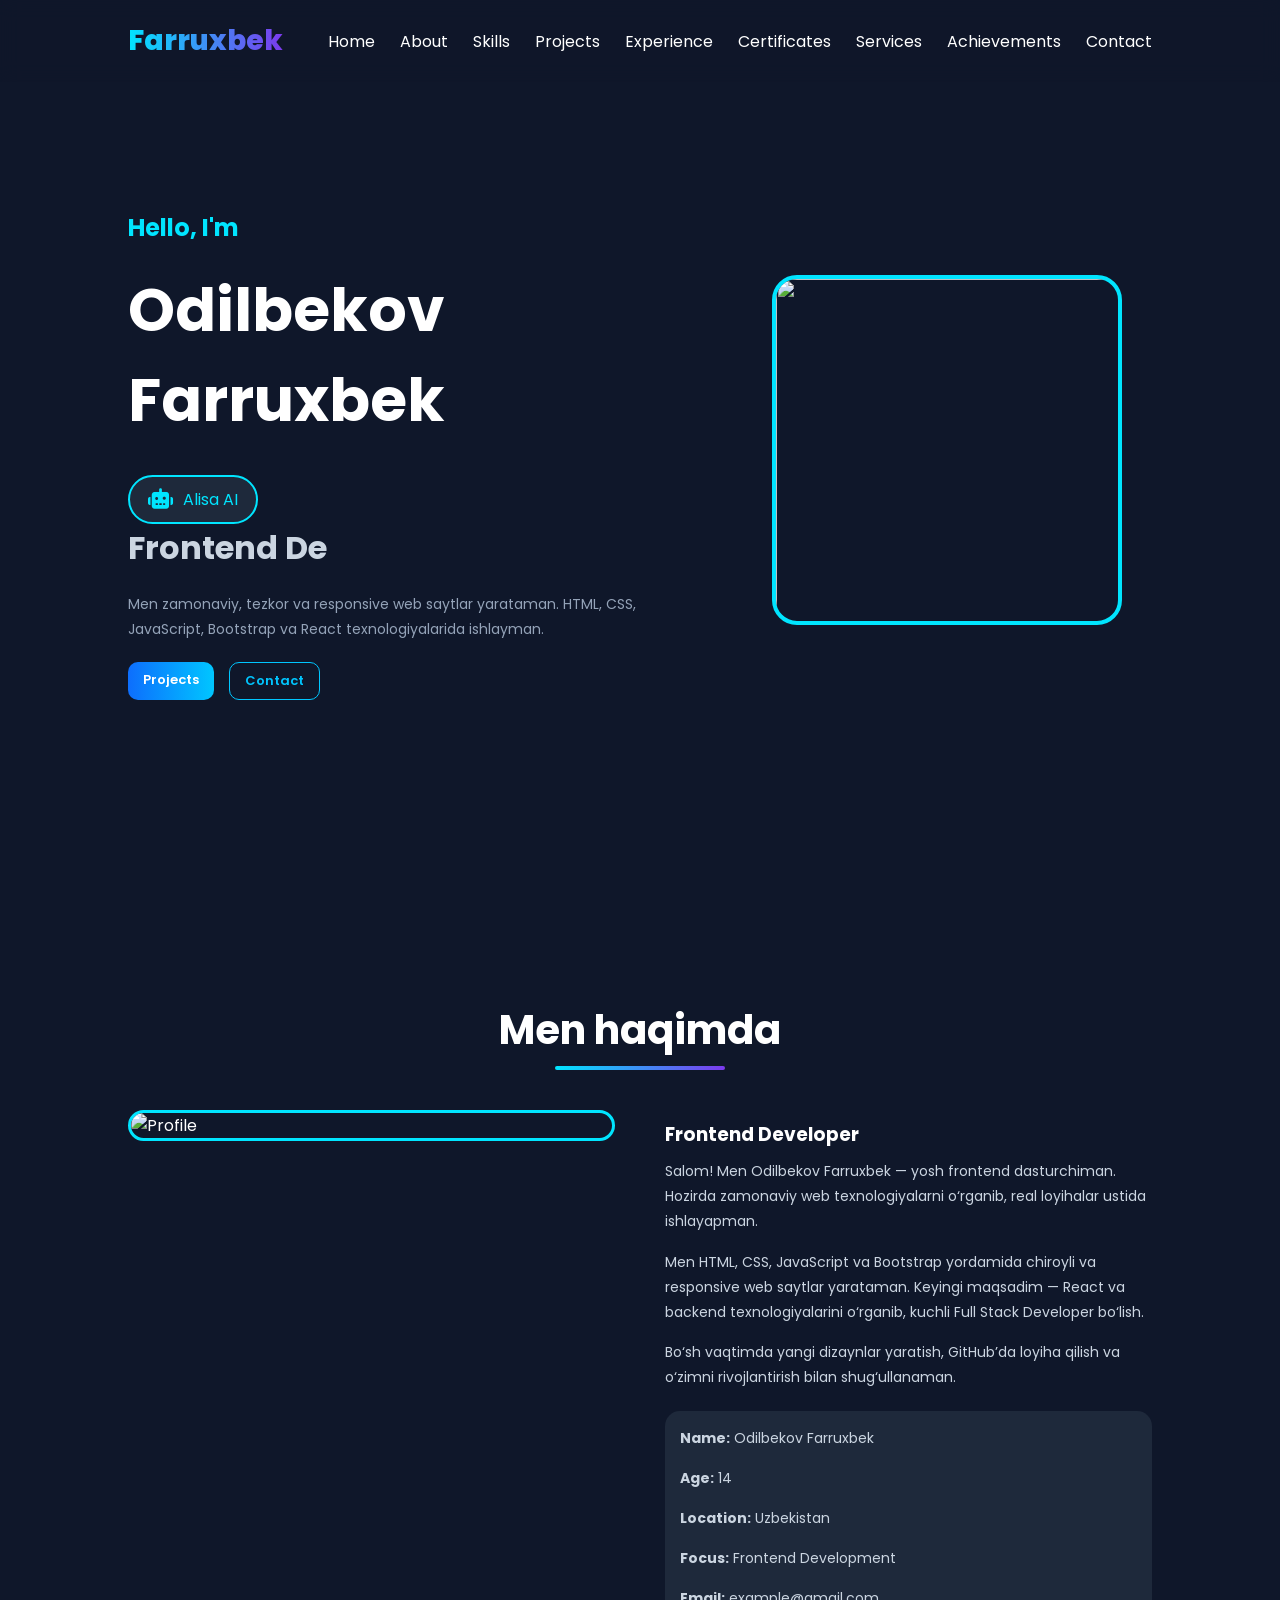
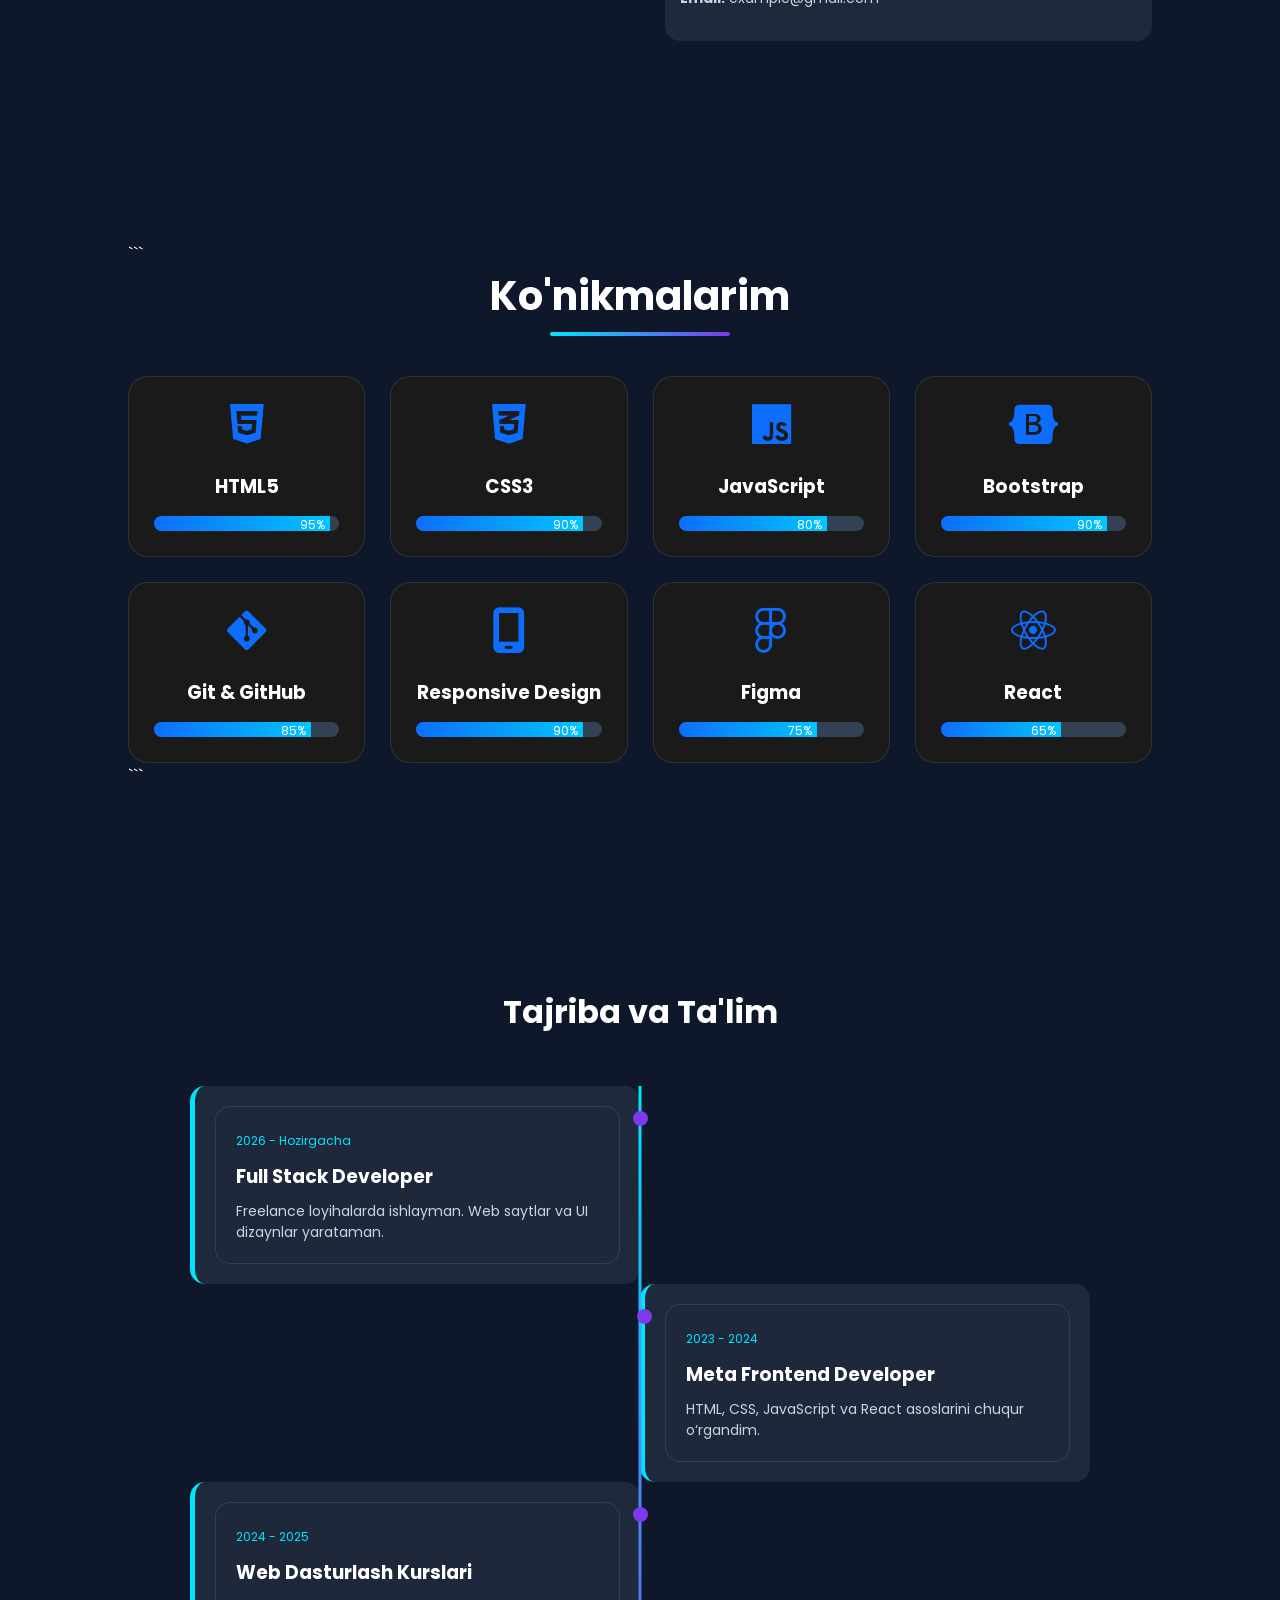
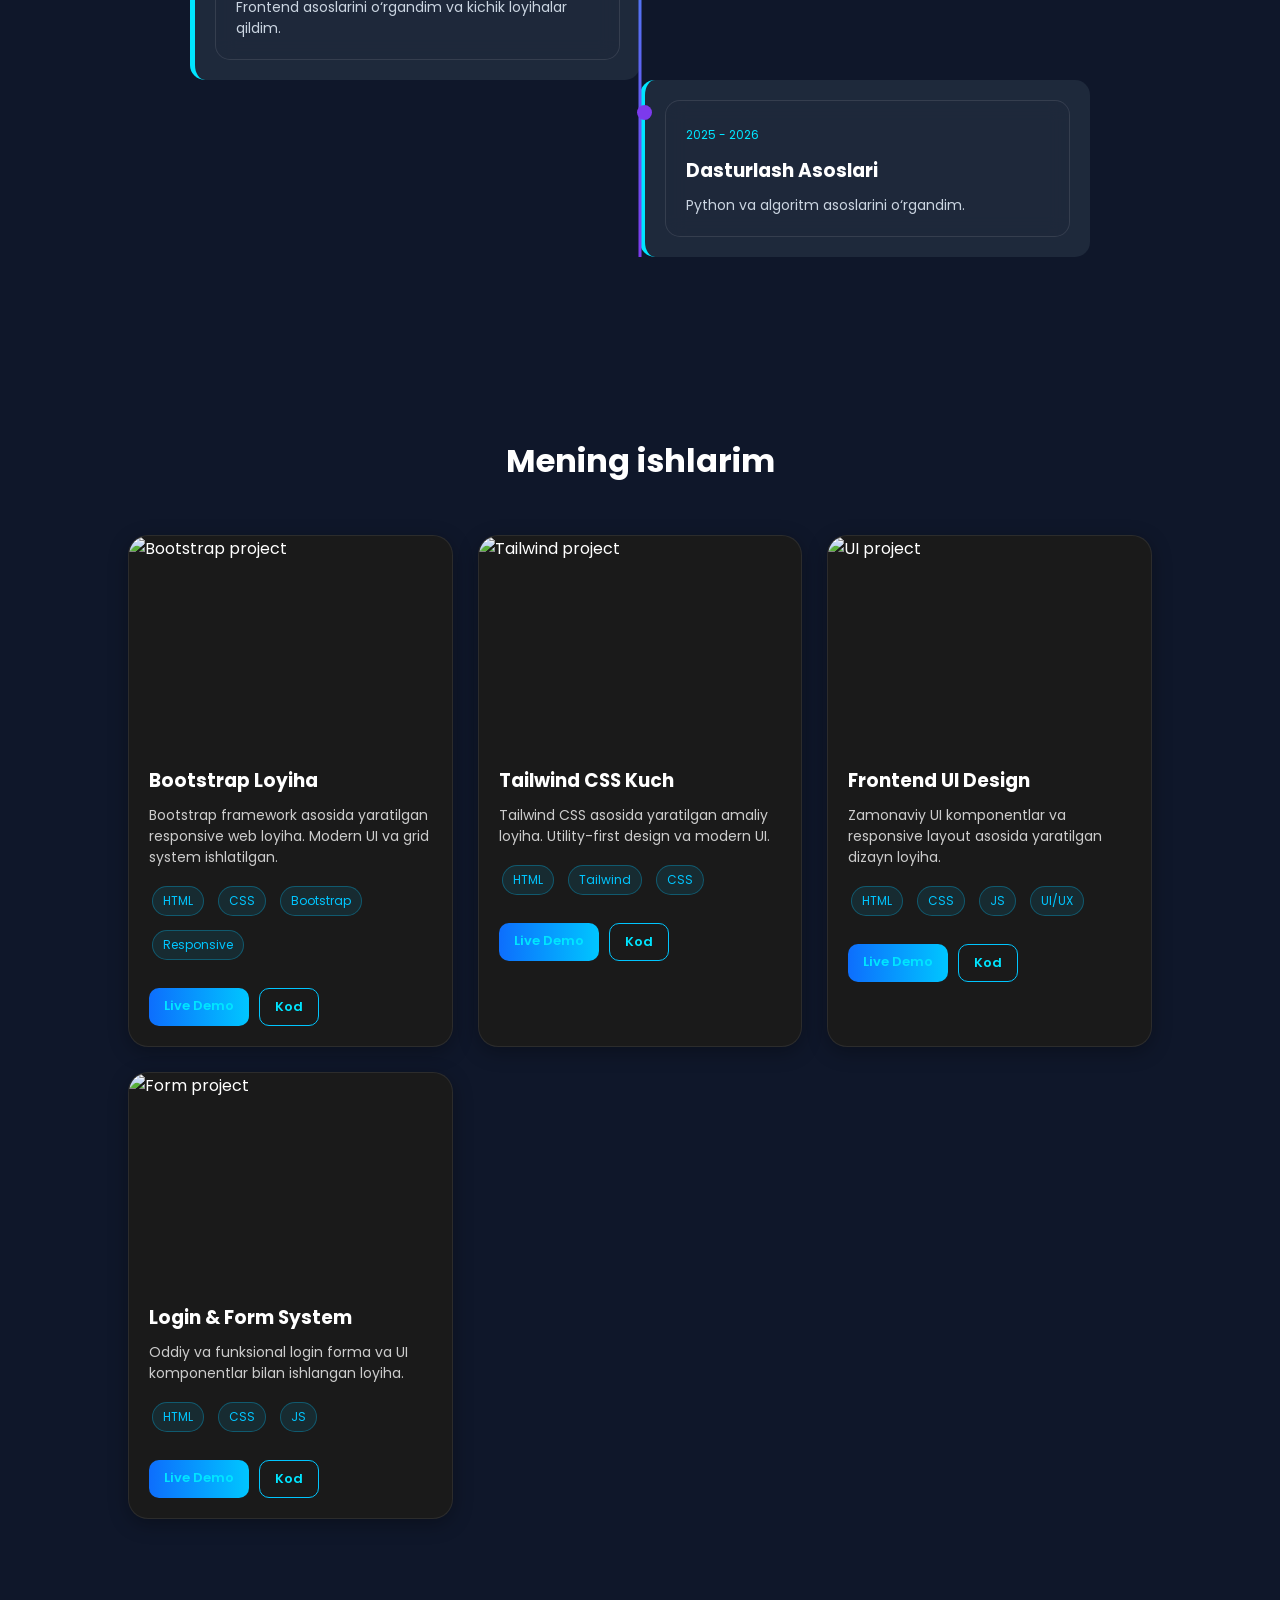
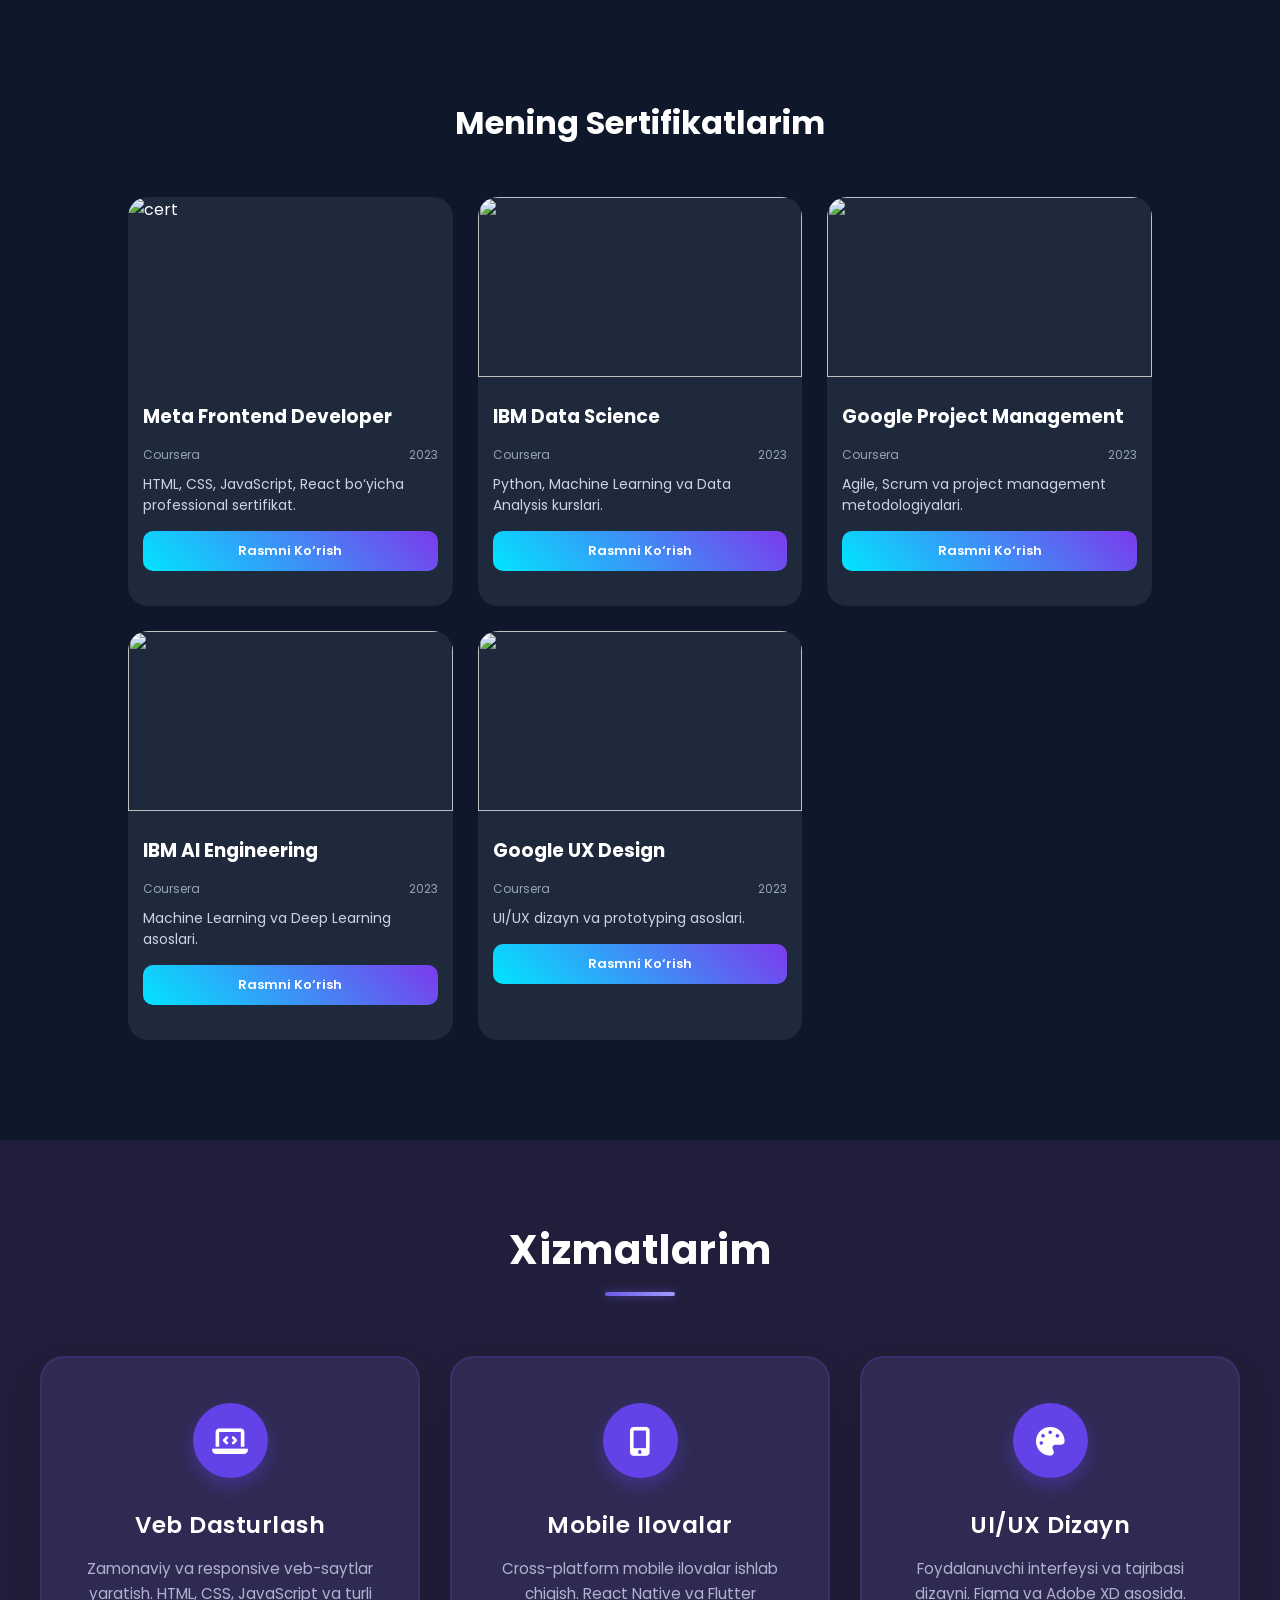
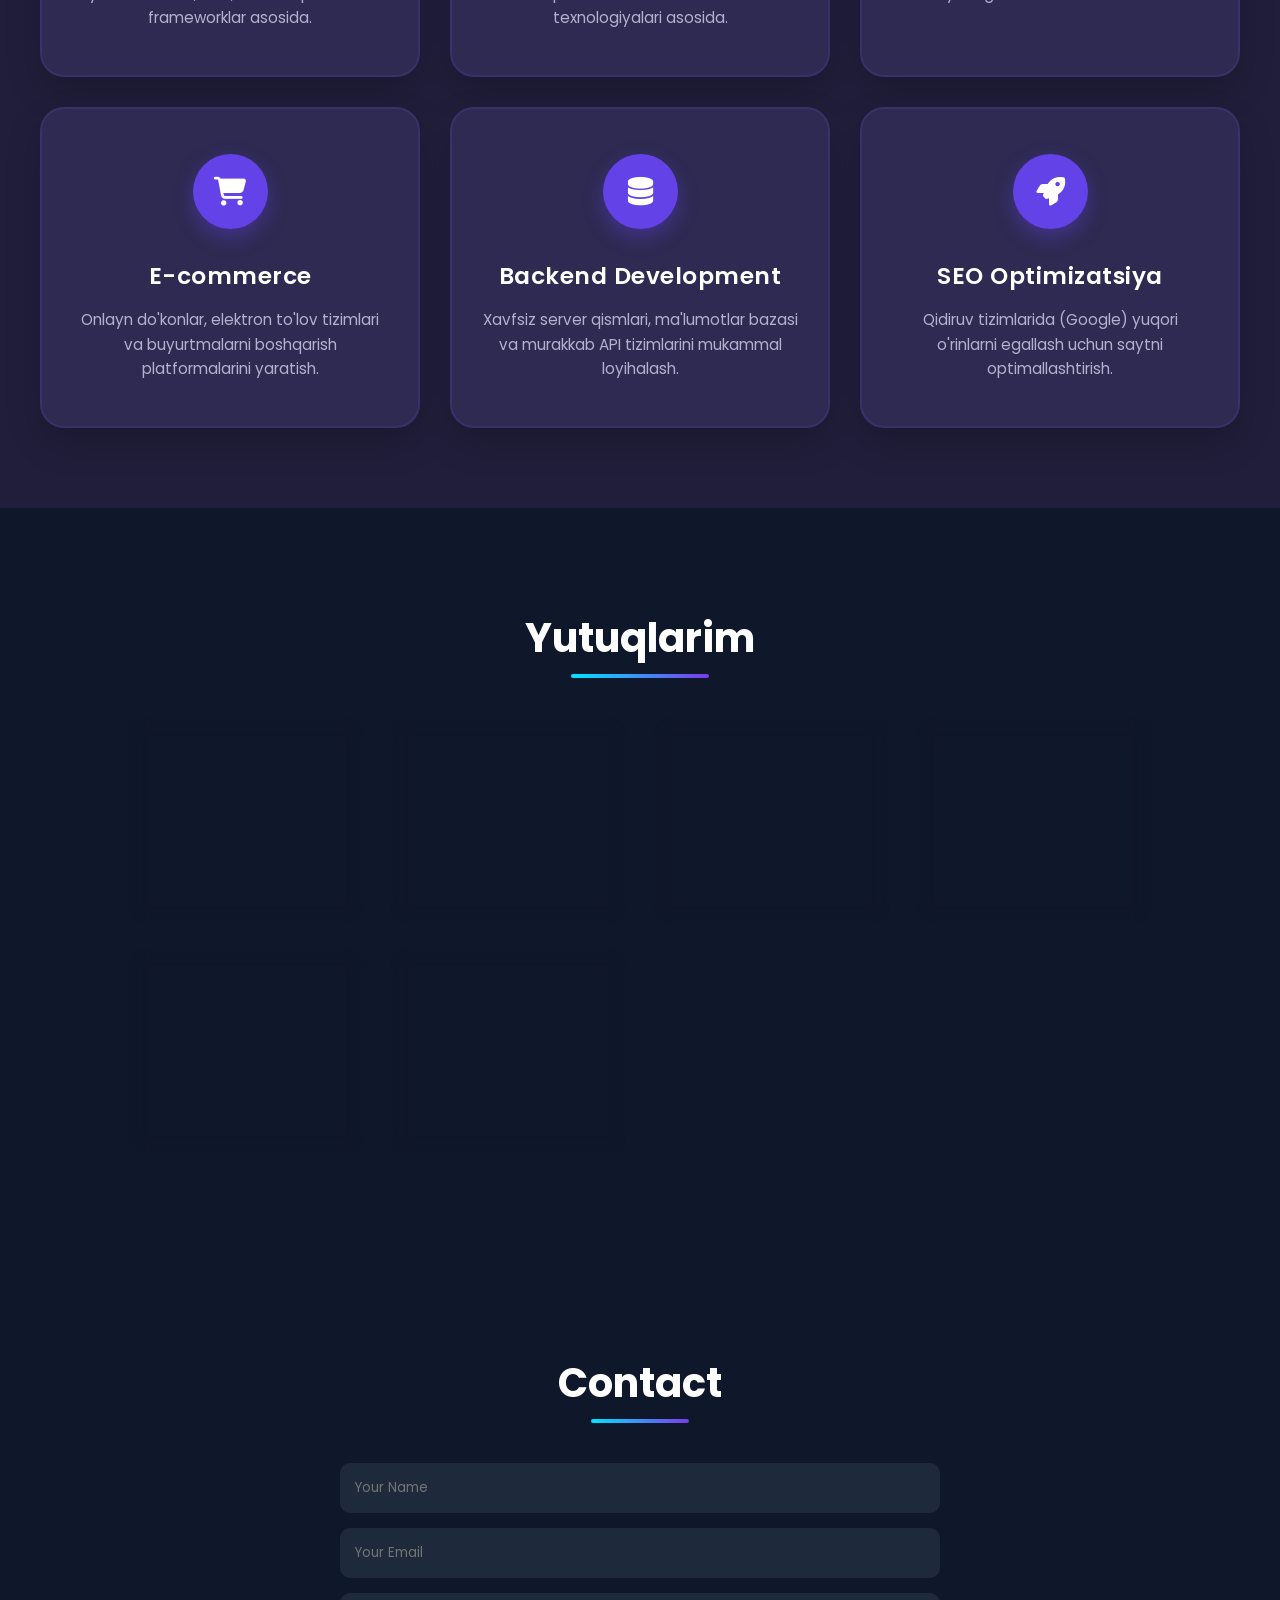
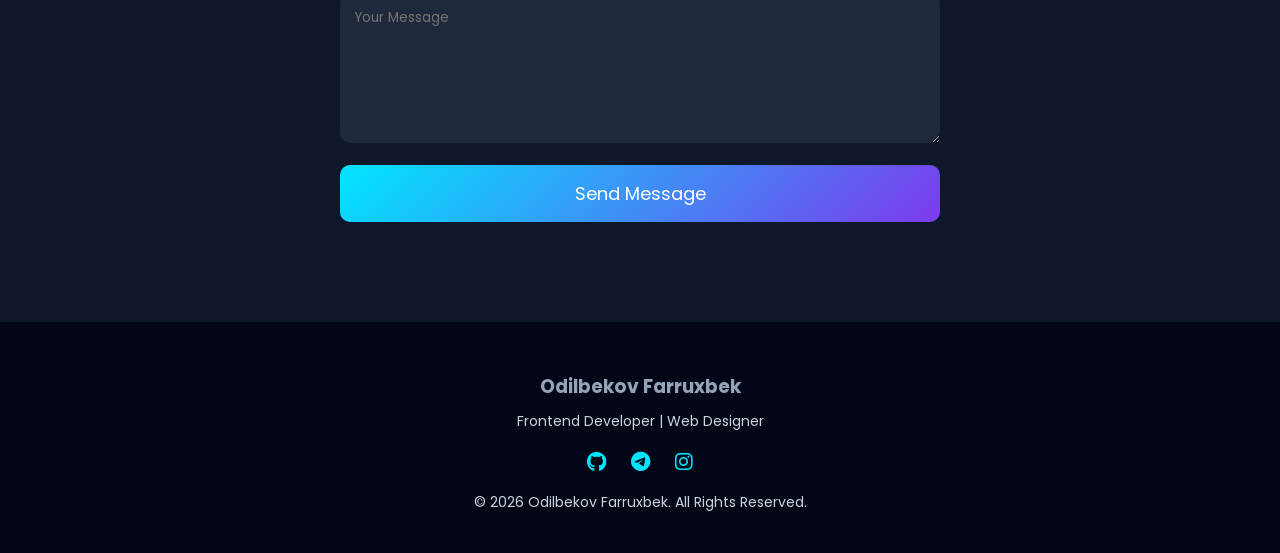
==== index.html @ b851eda3 "FarruxbekPortfolio" ====
<!DOCTYPE html>
<html lang="uz">
<head>
<meta charset="UTF-8">
<meta name="viewport" content="width=device-width, initial-scale=1.0">

<title>Odilbekov Farruxbek | Portfolio</title>

<link rel="stylesheet" href="style.css">

<link href="https://cdnjs.cloudflare.com/ajax/libs/font-awesome/6.5.1/css/all.min.css" rel="stylesheet">

</head>

<body>

<header>
    <nav class="navbar">

        <div class="logo">Farruxbek</div>

        <ul class="nav-links">

            <li><a href="#home">Home</a></li>
            <li><a href="#about">About</a></li>
            <li><a href="#skills">Skills</a></li>
            <li><a href="#projects">Projects</a></li>
            <li><a href="#experience">Experience</a></li>
            <li><a href="#certificates">Certificates</a></li>
            <li><a href="#services">Services</a></li>
            <li><a href="#achievements">Achievements</a></li>
            <li><a href="#contact">Contact</a></li>

        </ul>

        <div class="menu-btn">
            <i class="fa-solid fa-bars"></i>
        </div>

    </nav>
</header>

<section id="home" class="hero">

    <div class="hero-content">

        <h3>Hello, I'm</h3>

        <div class="name-row">

            <h1>Odilbekov Farruxbek</h1>

            <div class="alisa">

                <i class="fa-solid fa-robot"></i>

                <span>Alisa AI</span>

            </div>

        </div>

        <h2>Frontend Developer</h2>

        <p>
            Men zamonaviy, tezkor va responsive web saytlar yarataman.
            HTML, CSS, JavaScript, Bootstrap va React texnologiyalarida ishlayman.
        </p>

        <div class="hero-buttons">

            <a href="#projects" class="btn">Projects</a>

            <a href="#contact" class="btn-outline">Contact</a>

        </div>

    </div>

    <div class="hero-image">

<img src="https://images.unsplash.com/photo-1517336714731-489689fd1ca8?auto=format&fit=crop&w=800&q=80" alt="">
    </div>

</section>

<section id="about">

    <div class="section-title">
        <h2>Men haqimda</h2>
    </div>

    <div class="about-content">

        <div class="about-img">
            <img src="https://images.unsplash.com/photo-1515378791036-0648a3ef77b2?auto=format&fit=crop&w=800&q=80" alt="Profile">
        </div>

        <div class="about-text">

            <h3>Frontend Developer</h3>

            <p>
                Salom! Men Odilbekov Farruxbek — yosh frontend dasturchiman.
                Hozirda zamonaviy web texnologiyalarni o‘rganib, real loyihalar ustida ishlayapman.
            </p>

            <p>
                Men HTML, CSS, JavaScript va Bootstrap yordamida chiroyli va responsive
                web saytlar yarataman. Keyingi maqsadim — React va backend texnologiyalarini
                o‘rganib, kuchli Full Stack Developer bo‘lish.
            </p>

            <p>
                Bo‘sh vaqtimda yangi dizaynlar yaratish, GitHub’da loyiha qilish
                va o‘zimni rivojlantirish bilan shug‘ullanaman.
            </p>

            <div class="about-info">

                <p><strong>Name:</strong> Odilbekov Farruxbek</p>
                <p><strong>Age:</strong> 14</p>
                <p><strong>Location:</strong> Uzbekistan</p>
                <p><strong>Focus:</strong> Frontend Development</p>
                <p><strong>Email:</strong> example@gmail.com</p>

            </div>

        </div>

    </div>

</section>

<section id="skills">

```
<div class="section-title">
    <h2>Ko'nikmalarim</h2>
</div>

<div class="skills-container">

    <div class="skill-card">
        <i class="fa-brands fa-html5"></i>
        <h3>HTML5</h3>
        <div class="progress">
            <div class="progress-bar" style="width:95%">95%</div>
        </div>
    </div>

    <div class="skill-card">
        <i class="fa-brands fa-css3-alt"></i>
        <h3>CSS3</h3>
        <div class="progress">
            <div class="progress-bar" style="width:90%">90%</div>
        </div>
    </div>

    <div class="skill-card">
        <i class="fa-brands fa-js"></i>
        <h3>JavaScript</h3>
        <div class="progress">
            <div class="progress-bar" style="width:80%">80%</div>
        </div>
    </div>

    <div class="skill-card">
        <i class="fa-brands fa-bootstrap"></i>
        <h3>Bootstrap</h3>
        <div class="progress">
            <div class="progress-bar" style="width:90%">90%</div>
        </div>
    </div>

    <div class="skill-card">
        <i class="fa-brands fa-git-alt"></i>
        <h3>Git & GitHub</h3>
        <div class="progress">
            <div class="progress-bar" style="width:85%">85%</div>
        </div>
    </div>

    <div class="skill-card">
        <i class="fa-solid fa-mobile-screen"></i>
        <h3>Responsive Design</h3>
        <div class="progress">
            <div class="progress-bar" style="width:90%">90%</div>
        </div>
    </div>

    <div class="skill-card">
        <i class="fa-brands fa-figma"></i>
        <h3>Figma</h3>
        <div class="progress">
            <div class="progress-bar" style="width:75%">75%</div>
        </div>
    </div>

    <div class="skill-card">
        <i class="fa-brands fa-react"></i>
        <h3>React</h3>
        <div class="progress">
            <div class="progress-bar" style="width:65%">65%</div>
        </div>
    </div>

</div>
```

</section>



<section id="experience" class="timeline">

<h2 class="section-title">Tajriba va Ta'lim</h2>

<div class="timeline-wrapper">

    <!-- 1 -->
    <div class="timeline-item left">
        <div class="content">
            <span class="date">2026 - Hozirgacha</span>
            <h3>Full Stack Developer</h3>
            <p>Freelance loyihalarda ishlayman. Web saytlar va UI dizaynlar yarataman.</p>
        </div>
    </div>

    <!-- 2 -->
    <div class="timeline-item right">
        <div class="content">
            <span class="date">2023 - 2024</span>
            <h3>Meta Frontend Developer</h3>
            <p>HTML, CSS, JavaScript va React asoslarini chuqur o‘rgandim.</p>
        </div>
    </div>

    <!-- 3 -->
    <div class="timeline-item left">
        <div class="content">
            <span class="date">2024 - 2025</span>
            <h3>Web Dasturlash Kurslari</h3>
            <p>Frontend asoslarini o‘rgandim va kichik loyihalar qildim.</p>
        </div>
    </div>

    <!-- 4 -->
    <div class="timeline-item right">
        <div class="content">
            <span class="date">2025 - 2026</span>
            <h3>Dasturlash Asoslari</h3>
            <p>Python va algoritm asoslarini o‘rgandim.</p>
        </div>
    </div>

</div>

</section>
<section id="projects" class="projects">

<h2 class="section-title">Mening ishlarim</h2>

<div class="project-grid">

    <!-- PROJECT 1 -->
    <div class="project-card">

        <img src="https://images.unsplash.com/photo-1522542550221-31fd19575a2d?auto=format&fit=crop&w=800&q=80" alt="Bootstrap project">

        <div class="project-content">

            <h3>Bootstrap Loyiha</h3>

            <p>
                Bootstrap framework asosida yaratilgan responsive web loyiha. Modern UI va grid system ishlatilgan.
            </p>

            <div class="tags">
                <span>HTML</span>
                <span>CSS</span>
                <span>Bootstrap</span>
                <span>Responsive</span>
            </div>

            <div class="buttons">
                <a href="https://farruxbek23.github.io/Bootstrap-loyiha/" target="_blank" class="btn">Live Demo</a>
                <a href="https://github.com/Farruxbek23/Bootstrap-loyiha" target="_blank" class="btn-outline">Kod</a>
            </div>

        </div>

    </div>

    <!-- PROJECT 2 -->
    <div class="project-card">

        <img src="https://images.unsplash.com/photo-1498050108023-c5249f4df085?auto=format&fit=crop&w=800&q=80" alt="Tailwind project">

        <div class="project-content">

            <h3>Tailwind CSS Kuch</h3>

            <p>
                Tailwind CSS asosida yaratilgan amaliy loyiha. Utility-first design va modern UI.
            </p>

            <div class="tags">
                <span>HTML</span>
                <span>Tailwind</span>
                <span>CSS</span>
            </div>

            <div class="buttons">
                <a href="#" class="btn">Live Demo</a>
                <a href="https://github.com/Farruxbek23/Tailwindcss-kuchi" target="_blank" class="btn-outline">Kod</a>
            </div>

        </div>

    </div>

    <!-- PROJECT 3 -->
    <div class="project-card">

        <img src="https://images.unsplash.com/photo-1553877522-43269d4ea984?auto=format&fit=crop&w=800&q=80" alt="UI project">

        <div class="project-content">

            <h3>Frontend UI Design</h3>

            <p>
                Zamonaviy UI komponentlar va responsive layout asosida yaratilgan dizayn loyiha.
            </p>

            <div class="tags">
                <span>HTML</span>
                <span>CSS</span>
                <span>JS</span>
                <span>UI/UX</span>
            </div>

            <div class="buttons">
                <a href="#" class="btn">Live Demo</a>
                <a href="#" class="btn-outline">Kod</a>
            </div>

        </div>

    </div>

    <!-- PROJECT 4 -->
    <div class="project-card">

        <img src="https://images.unsplash.com/photo-1510915228340-29c85a43dcfe?auto=format&fit=crop&w=800&q=80" alt="Form project">

        <div class="project-content">

            <h3>Login & Form System</h3>

            <p>
                Oddiy va funksional login forma va UI komponentlar bilan ishlangan loyiha.
            </p>

            <div class="tags">
                <span>HTML</span>
                <span>CSS</span>
                <span>JS</span>
            </div>

            <div class="buttons">
                <a href="#" class="btn">Live Demo</a>
                <a href="#" class="btn-outline">Kod</a>
            </div>

        </div>

    </div>

</div>

</section>

<!-- CERTIFICATES -->
<section id="certificates" class="certificates">

<h2 class="section-title">Mening Sertifikatlarim</h2>

<div class="cert-grid">

    <!-- 1 -->
    <div class="cert-card">
        <img src="https://images.credly.com/images/8d0e8a0d-ibm-backend.jpg" alt="cert">

        <h3>Meta Frontend Developer</h3>

        <div class="meta">
            <span>Coursera</span>
            <span>2023</span>
        </div>

        <p>HTML, CSS, JavaScript, React bo‘yicha professional sertifikat.</p>

        <a href="https://www.coursera.org/account/accomplishments/specialization/certificate/Q8P0NI2N3I4K" target="_blank" class="btn">
            Rasmni Ko‘rish
        </a>
    </div>

    <!-- 2 -->
    <div class="cert-card">
        <img src="https://images.credly.com/images/ibm-data-science.jpg">

        <h3>IBM Data Science</h3>

        <div class="meta">
            <span>Coursera</span>
            <span>2023</span>
        </div>

        <p>Python, Machine Learning va Data Analysis kurslari.</p>

        <a href="https://www.coursera.org/account/accomplishments/specialization/certificate/MYLNS8Z2RZ7X" target="_blank" class="btn">
            Rasmni Ko‘rish
        </a>
    </div>

    <!-- 3 -->
    <div class="cert-card">
        <img src="https://images.credly.com/images/google-project-management.jpg">

        <h3>Google Project Management</h3>

        <div class="meta">
            <span>Coursera</span>
            <span>2023</span>
        </div>

        <p>Agile, Scrum va project management metodologiyalari.</p>

        <a href="https://www.coursera.org/account/accomplishments/specialization/certificate/1I429QR65LH9" target="_blank" class="btn">
            Rasmni Ko‘rish
        </a>
    </div>

    <!-- 4 -->
    <div class="cert-card">
        <img src="https://images.credly.com/images/ibm-ai-engineering.jpg">

        <h3>IBM AI Engineering</h3>

        <div class="meta">
            <span>Coursera</span>
            <span>2023</span>
        </div>

        <p>Machine Learning va Deep Learning asoslari.</p>

        <a href="https://www.coursera.org/account/accomplishments/specialization/certificate/LXX1O26H3XF3" target="_blank" class="btn">
            Rasmni Ko‘rish
        </a>
    </div>

    <!-- 5 -->
    <div class="cert-card">
        <img src="https://images.credly.com/images/google-ux-design.jpg">

        <h3>Google UX Design</h3>

        <div class="meta">
            <span>Coursera</span>
            <span>2023</span>
        </div>

        <p>UI/UX dizayn va prototyping asoslari.</p>

        <a href="https://www.coursera.org/account/accomplishments/specialization/certificate/G6Y48OW422QA" target="_blank" class="btn">
            Rasmni Ko‘rish
        </a>
    </div>

</div>

</section>
<section class="xizmatlar-section" id="services">
    <div class="xizmatlar-container">
        <div class="xizmatlar-header">
            <h2 class="xizmatlar-title">Xizmatlarim</h2>
            <div class="sarlavha-chiziq"></div>
        </div>

        <div class="kartalar-grid">
            
            <div class="xizmat-karta">
                <div class="karta-icon">
                    <i class="fas fa-laptop-code"></i>
                </div>
                <h3 class="karta-sarlavha">Veb Dasturlash</h3>
                <p class="karta-matn">Zamonaviy va responsive veb-saytlar yaratish. HTML, CSS, JavaScript va turli frameworklar asosida.</p>
            </div>

            <div class="xizmat-karta">
                <div class="karta-icon">
                    <i class="fas fa-mobile-alt"></i>
                </div>
                <h3 class="karta-sarlavha">Mobile Ilovalar</h3>
                <p class="karta-matn">Cross-platform mobile ilovalar ishlab chiqish. React Native va Flutter texnologiyalari asosida.</p>
            </div>

            <div class="xizmat-karta">
                <div class="karta-icon">
                    <i class="fas fa-palette"></i>
                </div>
                <h3 class="karta-sarlavha">UI/UX Dizayn</h3>
                <p class="karta-matn">Foydalanuvchi interfeysi va tajribasi dizayni. Figma va Adobe XD asosida.</p>
            </div>

            <div class="xizmat-karta">
                <div class="karta-icon">
                    <i class="fas fa-shopping-cart"></i>
                </div>
                <h3 class="karta-sarlavha">E-commerce</h3>
                <p class="karta-matn">Onlayn do'konlar, elektron to'lov tizimlari va buyurtmalarni boshqarish platformalarini yaratish.</p>
            </div>

            <div class="xizmat-karta">
                <div class="karta-icon">
                    <i class="fas fa-database"></i>
                </div>
                <h3 class="karta-sarlavha">Backend Development</h3>
                <p class="karta-matn">Xavfsiz server qismlari, ma'lumotlar bazasi va murakkab API tizimlarini mukammal loyihalash.</p>
            </div>

            <div class="xizmat-karta">
                <div class="karta-icon">
                    <i class="fas fa-rocket"></i>
                </div>
                <h3 class="karta-sarlavha">SEO Optimizatsiya</h3>
                <p class="karta-matn">Qidiruv tizimlarida (Google) yuqori o'rinlarni egallash uchun saytni optimallashtirish.</p>
            </div>

        </div>
    </div>
</section>

<link rel="stylesheet" href="https://cdnjs.cloudflare.com/ajax/libs/font-awesome/6.4.0/css/all.min.css">
<!-- ACHIEVEMENTS -->
<section id="achievements">

    <div class="section-title">
        <h2>Yutuqlarim</h2>
    </div>

    <div class="achievement-box">

        <div class="achievement-card">
            <i class="fas fa-folder-open achievement-icon"></i>
            <h3>20+</h3>
            <p>Projects</p>
        </div>

        <div class="achievement-card">
            <i class="fas fa-users achievement-icon"></i>
            <h3>10+</h3>
            <p>Clients</p>
        </div>

        <div class="achievement-card">
            <i class="fas fa-certificate achievement-icon"></i>
            <h3>5+</h3>
            <p>Certificates</p>
        </div>

        <div class="achievement-card">
            <i class="fas fa-graduation-cap achievement-icon"></i>
            <h3>2+</h3>
            <p>Years Learning</p>
        </div>

        <div class="achievement-card">
            <i class="fas fa-code achievement-icon"></i>
            <h3>15+</h3>
            <p>Technologies Learned</p>
        </div>

        <div class="achievement-card">
            <i class="fas fa-trophy achievement-icon"></i>
            <h3>3+</h3>
            <p>Awards</p>
        </div>

    </div>

</section>      

<!-- CONTACT -->
<section id="contact">

    <div class="section-title">
        <h2>Contact</h2>
    </div>

    <form class="contact-form">

        <input type="text" placeholder="Your Name" required>

        <input type="email" placeholder="Your Email" required>

        <textarea rows="6" placeholder="Your Message" required></textarea>

        <button type="submit">
            Send Message
        </button>

    </form>

</section>

<!-- FOOTER -->
<footer>

    <div class="footer-content">

        <h3>Odilbekov Farruxbek</h3>

        <p>
            Frontend Developer | Web Designer
        </p>

        <div class="social-links">

            <a href="#">
                <i class="fab fa-github"></i>
            </a>

            <a href="#">
                <i class="fab fa-telegram"></i>
            </a>

            <a href="#">
                <i class="fab fa-instagram"></i>
            </a>

        </div>

        <p class="copyright">
            © 2026 Odilbekov Farruxbek. All Rights Reserved.
        </p>

    </div>

</footer>

<script src="script.js"></script>

</body>
</html>
---- style.css ----
@import url('https://fonts.googleapis.com/css2?family=Poppins:wght@300;400;500;600;700;800&display=swap');

*{
    margin:0;
    padding:0;
    box-sizing:border-box;
    font-family:'Poppins',sans-serif;
    scroll-behavior:smooth;
}

body{
    background:#0f172a;
    color:#fff;
    overflow-x:hidden;
}

img{
    max-width:100%;
    display:block;
}

a{
    text-decoration:none;
}

ul{
    list-style:none;
}

/* SECTION */
section{
    padding:100px 10%;
}

.section-title{
    text-align:center;
    margin-bottom:60px;
}

.section-title h2{
    font-size:40px;
    position:relative;
    display:inline-block;
}

.section-title h2::after{
    content:"";
    position:absolute;
    width:60%;
    height:4px;
    left:20%;
    bottom:-10px;
    border-radius:20px;
    background:linear-gradient(
        90deg,
        #00e5ff,
        #7c3aed
    );
}

/* HEADER */
header{
    position:fixed;
    top:0;
    left:0;
    width:100%;
    z-index:1000;
    background:rgba(15,23,42,.8);
    backdrop-filter:blur(10px);
}

.navbar{
    display:flex;
    justify-content:space-between;
    align-items:center;
    padding:20px 10%;
}

.logo{
    font-size:28px;
    font-weight:800;
    background:linear-gradient(
        90deg,
        #00e5ff,
        #7c3aed
    );

    -webkit-background-clip:text;
    -webkit-text-fill-color:transparent;
}

.nav-links{
    display:flex;
    gap:25px;
}

.nav-links a{
    color:white;
    position:relative;
    transition:.3s;
}

.nav-links a:hover{
    color:#00e5ff;
}

.nav-links a::after{
    content:"";
    position:absolute;
    left:0;
    bottom:-5px;
    width:0;
    height:2px;
    background:#00e5ff;
    transition:.3s;
}

.nav-links a:hover::after{
    width:100%;
}

.menu-btn{
    display:none;
    font-size:26px;
    cursor:pointer;
}

/* HERO */
.hero{
    min-height:100vh;
    display:flex;
    justify-content:space-between;
    align-items:center;
    gap:50px;
}

.hero-content{
    flex:1;
}

.hero-content h3{
    color:#00e5ff;
    font-size:24px;
}

.hero-content h1{
    font-size:60px;
    margin:10px 0;
}

.hero-content h2{
    font-size:32px;
    color:#cbd5e1;
}

.hero-content p{
    color:#94a3b8;
    line-height:1.8;
    margin:20px 0;
}

.hero-buttons{
    display:flex;
    gap:15px;
}

.btn,
.btn-outline{
    padding:14px 30px;
    border-radius:40px;
    font-weight:600;
    transition:.3s;
}

.btn{
    background:linear-gradient(
        135deg,
        #00e5ff,
        #7c3aed
    );

    color:white;
}

.btn:hover{
    transform:translateY(-5px);
    box-shadow:0 0 25px rgba(0,229,255,.4);
}

.btn-outline{
    border:2px solid #00e5ff;
    color:#00e5ff;
}

.btn-outline:hover{
    background:#00e5ff;
    color:black;
}

.hero-image{
    width: 40%;
    height: 40%;
    display:flex;
    justify-content:center;
}

.hero-image img{
    width:350px;
    height: 350px;
    border-radius:25px;
    border:4px solid #00e5ff;
}

/* ALISA */
.name-row{
    display:flex;
    align-items:center;
    gap:20px;
    flex-wrap:wrap;
}

.alisa{
    display:flex;
    align-items:center;
    gap:10px;
    padding:10px 18px;
    border-radius:30px;
    border:2px solid #00e5ff;
    color:#00e5ff;
    cursor:pointer;
    background:#1e293b;
    transition:.3s;
}

.alisa:hover{
    transform:translateY(-3px);
    box-shadow:0 0 20px rgba(0,229,255,.5);
}

.alisa i{
    font-size:20px;
}

/* ABOUT */
.about-content{
    display:grid;
    grid-template-columns:1fr 1fr;
    gap:50px;
}

.about-img img{
    border-radius:20px;
    border:3px solid #00e5ff;
}

.about-text p{
    color:#cbd5e1;
    line-height:1.8;
}

.about-info{
    margin-top:20px;
}

.about-info p{
    margin-bottom:10px;
}

/* SKILLS */
.skills-container{
    display:grid;
    grid-template-columns:
    repeat(auto-fit,minmax(220px,1fr));
    gap:25px;
}

.skill-card{
    background:#1e293b;
    padding:30px;
    border-radius:20px;
    text-align:center;
    transition:.4s;
}

.skill-card:hover{
    transform:translateY(-10px);
    box-shadow:0 10px 30px rgba(0,229,255,.2);
}

.skill-card i{
    font-size:50px;
    color:#00e5ff;
    margin-bottom:15px;
}

.progress{
    width:100%;
    height:15px;
    background:#334155;
    border-radius:20px;
    overflow:hidden;
    margin-top:15px;
}

.progress-bar{
    height:100%;
    background:linear-gradient(
        90deg,
        #00e5ff,
        #7c3aed
    );

    text-align:right;
    padding-right:5px;
    font-size:12px;
}


/* SERVICES / CERTIFICATES / ACHIEVEMENTS */
.services-container,
.certificate-container,
.achievement-box{
    display:grid;
    grid-template-columns:repeat(auto-fit,minmax(250px,1fr));
    gap:25px;
}

.service-card,
.certificate-card,
.achievement-card{
    background:#1e293b;
    padding:30px;
    border-radius:20px;
    text-align:center;
    transition:.4s;
}

.service-card:hover,
.certificate-card:hover,
.achievement-card:hover{
    transform:translateY(-10px);
    box-shadow:0 0 30px rgba(0,229,255,.3);
}

.service-card i{
    font-size:45px;
    color:#00e5ff;
    margin-bottom:15px;
}

.achievement-card h3{
    font-size:40px;
    color:#00e5ff;
}

/* PROJECTS */
.project-container{
    display:grid;
    grid-template-columns:repeat(auto-fit,minmax(300px,1fr));
    gap:25px;
}

.project-card{
    background:#1e293b;
    border-radius:20px;
    overflow:hidden;
    transition:.4s;
}

.project-card:hover{
    transform:translateY(-10px);
}

.project-card img{
    width:100%;
    height:220px;
    object-fit:cover;
}

.project-content{
    padding:20px;
    color:#cbd5e1;
}

.project-content a{
    display:inline-block;
    margin-top:10px;
    color:#00e5ff;
    font-weight:600;
}

.project-content a:hover{
    color:#7c3aed;
}

/* EXPERIENCE */
.timeline-item{
    background:#1e293b;
    padding:25px;
    border-left:5px solid #00e5ff;
    border-radius:15px;
}

/* CONTACT */
.contact-form{
    max-width:600px;
    margin:auto;
}

.contact-form input,
.contact-form textarea{
    width:100%;
    padding:15px;
    margin-bottom:15px;
    border:none;
    border-radius:10px;
    background:#1e293b;
    color:white;
    outline:none;
}

.contact-form button{
    width:100%;
    padding:15px;
    border:none;
    border-radius:10px;
    background:linear-gradient(135deg,#00e5ff,#7c3aed);
    color:white;
    font-size:18px;
    cursor:pointer;
    transition:.3s;
}

.contact-form button:hover{
    transform:translateY(-3px);
    box-shadow:0 0 20px rgba(0,229,255,.4);
}

/* FOOTER */
footer{
    text-align:center;
    padding:40px 20px;
    background:#020617;
    color:#94a3b8;
}

.social-links{
    margin:15px 0;
}

.social-links a{
    color:#00e5ff;
    margin:0 10px;
    font-size:20px;
    transition:.3s;
}

.social-links a:hover{
    color:#7c3aed;
}

/* RESPONSIVE */
@media(max-width:900px){

    .hero{
        flex-direction:column;
        text-align:center;
    }

    .hero-content h1{
        font-size:40px;
    }

    .about-content{
        grid-template-columns:1fr;
    }

    .nav-links{
        display:none;
        flex-direction:column;
        position:absolute;
        top:80px;
        left:0;
        width:100%;
        background:#0f172a;
        padding:20px;
    }

    .menu-btn{
        display:block;
    }

    .nav-links.active{
        display:flex;
    }
}

/* MOBILE MENU FIX */
.nav-links{
    transition: all 0.3s ease;
}

@media(max-width:900px){
    .nav-links{
        opacity:0;
        transform:translateY(-20px);
        pointer-events:none;
    }

    .nav-links.active{
        opacity:1;
        transform:translateY(0);
        pointer-events:auto;
    }

    .nav-links li{
        margin:10px 0;
        text-align:center;
    }
}

.alisa{
    position:relative;
}

.alisa::after{
    content:"Click to talk";
    position:absolute;
    top:-25px;
    left:0;
    font-size:10px;
    color:#94a3b8;
    opacity:0;
    transition:0.3s;
}

.alisa:hover::after{
    opacity:1;
}



.about-text p{
    margin-bottom:15px;
    line-height:1.8;
    color:#cbd5e1;
}

.about-info{
    margin-top:20px;
    padding:15px;
    background:#1e293b;
    border-radius:15px;
}


.projects{
    padding:100px 10%;
}

.project-grid{
    display:grid;
    grid-template-columns:repeat(auto-fit,minmax(280px,1fr));
    gap:25px;
}

.project-card{
    background:#1e293b;
    border-radius:20px;
    overflow:hidden;
    transition:0.4s;
}

.project-card:hover{
    transform:translateY(-10px);
    box-shadow:0 20px 40px rgba(0,0,0,0.4);
}

.project-card img{
    width:100%;
    height:180px;
    object-fit:cover;
}

.project-content{
    padding:20px;
}

.project-content h3{
    margin-bottom:10px;
}

.project-content p{
    font-size:14px;
    color:#cbd5e1;
    margin-bottom:15px;
}

.tags{
    display:flex;
    flex-wrap:wrap;
    gap:8px;
    margin-bottom:15px;
}

.tags span{
    font-size:12px;
    padding:5px 10px;
    background:#334155;
    border-radius:20px;
    color:white;
}

.buttons{
    display:flex;
    gap:10px;
}

.btn{
    padding:8px 15px;
    background:linear-gradient(45deg,#00e5ff,#7c3aed);
    color:white;
    text-decoration:none;
    border-radius:20px;
    font-size:13px;
}

.btn-outline{
    padding:8px 15px;
    border:1px solid #00e5ff;
    color:#00e5ff;
    text-decoration:none;
    border-radius:20px;
    font-size:13px;
}
.certificates{
    padding:100px 10%;
}

.cert-grid{
    display:grid;
    grid-template-columns:repeat(auto-fit,minmax(280px,1fr));
    gap:25px;
}

.cert-card{
    background:#1e293b;
    border-radius:20px;
    overflow:hidden;
    transition:0.4s;
    padding-bottom:20px;
}

.cert-card:hover{
    transform:translateY(-10px);
    box-shadow:0 20px 40px rgba(0,0,0,0.4);
}

.cert-card img{
    width:100%;
    height:180px;
    object-fit:cover;
}

.cert-card h3{
    padding:15px 15px 5px;
}

.cert-card p{
    padding:0 15px;
    font-size:14px;
    color:#cbd5e1;
}

.meta{
    display:flex;
    justify-content:space-between;
    padding:0 15px;
    font-size:12px;
    color:#94a3b8;
    margin-bottom:10px;
}

.cert-card .btn{
    display:block;
    margin:15px;
    text-align:center;
    padding:10px;
    border-radius:10px;
    background:linear-gradient(45deg,#00e5ff,#7c3aed);
    color:white;
    text-decoration:none;
}
.timeline{
    padding:100px 10%;
    position:relative;
}

/* center line */
.timeline-wrapper{
    position:relative;
    max-width:900px;
    margin:auto;
}

.timeline-wrapper::after{
    content:"";
    position:absolute;
    width:3px;
    background:linear-gradient(#00e5ff,#7c3aed);
    top:0;
    bottom:0;
    left:50%;
    transform:translateX(-50%);
}

/* item */
.timeline-item{
    padding:20px;
    position:relative;
    width:50%;
    animation:fadeIn 1s ease;
}

.timeline-item .content{
    background:rgba(30,41,59,0.8);
    padding:20px;
    border-radius:15px;
    backdrop-filter:blur(10px);
    border:1px solid rgba(255,255,255,0.1);
    transition:0.3s;
}

.timeline-item .content:hover{
    transform:translateY(-5px);
    box-shadow:0 10px 30px rgba(0,229,255,0.2);
}

/* left side */
.timeline-item.left{
    left:0;
}

/* right side */
.timeline-item.right{
    left:50%;
}

/* dots */
.timeline-item::before{
    content:"";
    position:absolute;
    width:15px;
    height:15px;
    background:#7c3aed;
    border-radius:50%;
    top:25px;
    z-index:10;
}

.timeline-item.left::before{
    right:-8px;
}

.timeline-item.right::before{
    left:-8px;
}

/* text */
.date{
    font-size:12px;
    color:#00e5ff;
}

h3{
    margin:10px 0;
}

p{
    color:#cbd5e1;
    font-size:14px;
}

/* animation */
@keyframes fadeIn{
    from{opacity:0; transform:translateY(30px);}
    to{opacity:1; transform:translateY(0);}
}

/* RESPONSIVE */
@media(max-width:768px){

.timeline-wrapper::after{
    left:10px;
}

.timeline-item{
    width:100%;
    padding-left:40px;
}

.timeline-item.right{
    left:0;
}

.timeline-item.left::before,
.timeline-item.right::before{
    left:0;
}
}
.experience{
    padding:100px 10%;
    position:relative;
}

/* CENTER LINE */
.exp-wrapper{
    position:relative;
    max-width:900px;
    margin:auto;
}

.exp-wrapper::after{
    content:"";
    position:absolute;
    width:3px;
    background:linear-gradient(180deg,#00e5ff,#7c3aed);
    top:0;
    bottom:0;
    left:50%;
    transform:translateX(-50%);
    border-radius:10px;
}

/* ITEM */
.exp-item{
    width:50%;
    padding:20px;
    position:relative;
}

/* CONTENT CARD */
.exp-content{
    background:rgba(30,41,59,0.75);
    backdrop-filter:blur(12px);
    border:1px solid rgba(255,255,255,0.08);
    padding:20px;
    border-radius:18px;
    transition:0.4s;
}

.exp-content:hover{
    transform:translateY(-8px);
    box-shadow:0 15px 40px rgba(0,229,255,0.15);
}

/* LEFT RIGHT */
.exp-item.left{
    left:0;
}

.exp-item.right{
    left:50%;
}

/* DOT */
.exp-item::before{
    content:"";
    position:absolute;
    width:14px;
    height:14px;
    background:#00e5ff;
    border-radius:50%;
    top:30px;
    z-index:10;
    box-shadow:0 0 10px #00e5ff;
}

.exp-item.left::before{
    right:-7px;
}

.exp-item.right::before{
    left:-7px;
}

/* TEXT */
.exp-date{
    font-size:12px;
    color:#7c3aed;
    font-weight:600;
}

.exp-content h3{
    margin:10px 0;
}

.exp-content p{
    font-size:14px;
    color:#cbd5e1;
    line-height:1.6;
}

/* TAGS */
.exp-tags{
    margin-top:10px;
    display:flex;
    flex-wrap:wrap;
    gap:8px;
}

.exp-tags span{
    font-size:12px;
    padding:5px 10px;
    border-radius:20px;
    background:#1e293b;
    border:1px solid rgba(255,255,255,0.08);
    color:#00e5ff;
}

/* RESPONSIVE */
@media(max-width:768px){

.exp-wrapper::after{
    left:10px;
}

.exp-item{
    width:100%;
    padding-left:40px;
}

.exp-item.right{
    left:0;
}

.exp-item.left::before,
.exp-item.right::before{
    left:0;
}
}


.achievement-box {
    display: grid;
    grid-template-columns: repeat(auto-fit, minmax(180px, 1fr));
    gap: 20px;
}

.achievement-card {
    background: #fff;
    padding: 25px;
    text-align: center;
    border-radius: 15px;
    box-shadow: 0 5px 15px rgba(0,0,0,0.1);
    transition: 0.3s;
}

.achievement-card:hover {
    transform: translateY(-8px);
}

.achievement-icon {
    font-size: 40px;
    color: #007bff;
    margin-bottom: 10px;
}

.achievement-card h3 {
    font-size: 28px;
    margin: 10px 0;
}

.skill-card{
background: #1a1a1a;
border: 1px solid rgba(255,255,255,0.1);
border-radius: 20px;
padding: 25px;
text-align: center;
transition: all 0.4s ease;
position: relative;
overflow: hidden;
}

.skill-card::before{
content: "";
position: absolute;
top: 0;
left: -100%;
width: 100%;
height: 100%;
background: linear-gradient(
120deg,
transparent,
rgba(255,255,255,0.08),
transparent
);
transition: 0.6s;
}

.skill-card:hover::before{
left: 100%;
}

.skill-card:hover{
transform: translateY(-10px) scale(1.03);
border-color: #00c6ff;
box-shadow: 0 15px 35px rgba(0,198,255,0.25);
}

.skill-card i{
font-size: 45px;
color: #0d6efd;
transition: all 0.4s ease;
}

.skill-card:hover i{
transform: rotate(10deg) scale(1.2);
color: #00c6ff;
}

.skill-card h3{
color: #fff;
transition: 0.3s;
}

.skill-card:hover h3{
color: #00c6ff;
}

.progress-bar{
height: 100%;
background: linear-gradient(90deg,#0d6efd,#00c6ff);
animation: fillBar 2s ease;
}

@keyframes fillBar{
from{
width: 0;
}
}
.achievement-icon{
font-size: 45px;
color: #0d6efd;
margin-bottom: 15px;
transition: .4s;
}

.achievement-card:hover .achievement-icon{
color: #00c6ff;
transform: rotate(10deg) scale(1.2);
}
.achievement-box{
display: grid;
grid-template-columns: repeat(auto-fit,minmax(220px,1fr));
gap: 25px;
}
#achievements{
    background: transparent !important;
}

.achievement-box{
    background: transparent !important;
}

.achievement-card{
    background: #111827 !important; /* to'q kulrang */
    color: #fff;
    border: 1px solid rgba(255,255,255,0.1);
    border-radius: 20px;
    padding: 30px 20px;
}

.achievement-card p{
    color: #d1d5db;
}

.achievement-card h3{
    color: #00c6ff;
}
.achievement-card{
    background: transparent !important;
    border: 1px solid rgba(255,255,255,0.15);
    backdrop-filter: blur(10px);
}

.achievement-card{
    background: linear-gradient(
        135deg,
        #0f172a,
        #1e293b
    ) !important;
}


.projects{
    padding: 80px 10%;
}

.section-title{
    text-align: center;
    font-size: 32px;
    margin-bottom: 50px;
    color: #fff;
}

.project-grid{
    display: grid;
    grid-template-columns: repeat(auto-fit, minmax(280px, 1fr));
    gap: 25px;
}

/* CARD */
.project-card{
    background: #1a1a1a;
    border-radius: 20px;
    overflow: hidden;
    position: relative;
    border: 1px solid rgba(255,255,255,0.08);
    transition: all 0.4s ease;
    box-shadow: 0 5px 20px rgba(0,0,0,0.3);
    animation: fadeUp 0.8s ease forwards;
}

/* IMAGE */
.project-card img{
    width: 100%;
    height: 200px;
    object-fit: cover;
    transition: all 0.5s ease;
}

/* IMAGE HOVER ZOOM */
.project-card:hover img{
    transform: scale(1.1);
    filter: brightness(0.8);
}

/* CONTENT */
.project-content{
    padding: 20px;
}

.project-content h3{
    color: #fff;
    margin-bottom: 10px;
}

.project-content p{
    color: #ccc;
    font-size: 14px;
    line-height: 1.5;
}

/* TAGS */
.tags{
    margin: 15px 0;
}

.tags span{
    display: inline-block;
    padding: 5px 10px;
    font-size: 12px;
    border-radius: 20px;
    margin: 3px;
    background: rgba(0,198,255,0.1);
    color: #00c6ff;
    border: 1px solid rgba(0,198,255,0.3);
    transition: 0.3s;
}

/* TAG HOVER */
.tags span:hover{
    background: #00c6ff;
    color: #000;
    transform: scale(1.1);
}

/* BUTTONS */
.buttons{
    display: flex;
    gap: 10px;
    margin-top: 15px;
}

.btn, .btn-outline{
    padding: 8px 15px;
    border-radius: 10px;
    font-size: 13px;
    text-decoration: none;
    transition: all 0.3s ease;
}

/* PRIMARY BUTTON */
.btn{
    background: linear-gradient(90deg,#0d6efd,#00c6ff);
    color: #fff;
}

/* OUTLINE BUTTON */
.btn-outline{
    border: 1px solid #00c6ff;
    color: #00c6ff;
}

/* BUTTON HOVER */
.btn:hover{
    transform: translateY(-3px);
    box-shadow: 0 10px 20px rgba(0,198,255,0.3);
}

.btn-outline:hover{
    background: #00c6ff;
    color: #000;
    transform: translateY(-3px);
}

/* CARD HOVER */
.project-card:hover{
    transform: translateY(-12px);
    border-color: #00c6ff;
    box-shadow: 0 15px 40px rgba(0,198,255,0.25);
}

/* ANIMATION */
@keyframes fadeUp{
    from{
        opacity: 0;
        transform: translateY(40px);
    }
    to{
        opacity: 1;
        transform: translateY(0);
    }
}

/* Google Shriftini ulash */
@import url('https://fonts.googleapis.com/css2?family=Poppins:wght@300;400;600;700&display=swap');

/* Umumiy sozlamalar */
.xizmatlar-section {
    background-color: #211e3b; /* Rasmda aks etgan to'q binafsha fon */
    padding: 80px 20px;
    font-family: 'Poppins', sans-serif;
    color: #ffffff;
    display: flex;
    justify-content: center;
}

.xizmatlar-container {
    max-width: 1200px;
    width: 100%;
}

/* Sarlavha dizayni va ostidagi chiziq */
.xizmatlar-header {
    text-align: center;
    margin-bottom: 60px;
}

.xizmatlar-title {
    font-size: 2.5rem;
    font-weight: 700;
    margin: 0;
    letter-spacing: 1px;
}

.sarlavha-chiziq {
    width: 70px;
    height: 4px;
    background: linear-gradient(90deg, #6c5ce7, #a29bfe);
    border-radius: 10px;
    margin: 12px auto 0 auto;
    box-shadow: 0 0 10px rgba(108, 92, 231, 0.6);
}

/* Grid tuzilishi - Mobil va kompyuterga moslashuvchan */
.kartalar-grid {
    display: grid;
    grid-template-columns: repeat(auto-fit, minmax(320px, 1fr));
    gap: 30px;
}

/* CARD (KARTA) DIZAYNI */
.xizmat-karta {
    background-color: #2e2a51; /* Kartaning ichki to'q rangi */
    border-radius: 24px;
    padding: 45px 30px;
    text-align: center;
    position: relative;
    z-index: 1;
    overflow: hidden;
    /* Kartaning standart holatdagi nozik chegarasi */
    border: 2px solid rgba(122, 92, 245, 0.15); 
    box-shadow: 0 15px 35px rgba(0, 0, 0, 0.2);
    /* Silliq o'tish animatsiyasi */
    transition: all 0.4s cubic-bezier(0.25, 1, 0.5, 1);
}

/* Ikonka aylanasi (Doira) */
.karta-icon {
    width: 75px;
    height: 75px;
    background-color: #6342e8; /* Rasmda ko'ringan yorqin binafsha rang */
    border-radius: 50%;
    display: flex;
    align-items: center;
    justify-content: center;
    margin: 0 auto 30px auto;
    font-size: 1.8rem;
    color: #ffffff;
    box-shadow: 0 8px 20px rgba(99, 66, 232, 0.4);
    transition: all 0.4s ease;
}

/* Matnlar o'lchami va ranglari */
.karta-sarlavha {
    font-size: 1.45rem;
    font-weight: 600;
    margin-bottom: 15px;
    letter-spacing: 0.5px;
}

.karta-matn {
    font-size: 0.95rem;
    color: #b3b1cf; /* Rasmga mos och binafsha/kulrang matn */
    line-height: 1.6;
    margin: 0;
}

/* HOVER EFFECT VA ANIMATSIYALAR */
.xizmat-karta:hover {
    transform: translateY(-8px); /* Kartani biroz tepaga ko'taradi */
    border-color: #7a5cf5; /* Chegarani yorqin neon binafsha qiladi */
    /* Rasmda ko'ringan pastki neon nur effekti (Glow) */
    box-shadow: 0 20px 40px rgba(122, 92, 245, 0.25), 
                0 0 30px rgba(122, 92, 245, 0.1);
}

/* Hover bo'lganda ikonka animatsiyasi */
.xizmat-karta:hover .karta-icon {
    background-color: #7a5cf5;
    transform: scale(1.1) rotate(10deg); /* Kattalashib biroz buriladi */
    box-shadow: 0 10px 25px rgba(122, 92, 245, 0.6);
}

/* Kartaning ichiga hover bo'lganda orqa fonda yorug'lik taralishi effekti */
.xizmat-karta::before {
    content: '';
    position: absolute;
    top: -50%;
    left: -50%;
    width: 200%;
    height: 200%;
    background: radial-gradient(circle, rgba(122, 92, 245, 0.08) 0%, transparent 70%);
    z-index: -1;
    opacity: 0;
    transition: opacity 0.4s ease;
}

.xizmat-karta:hover::before {
    opacity: 1;
}
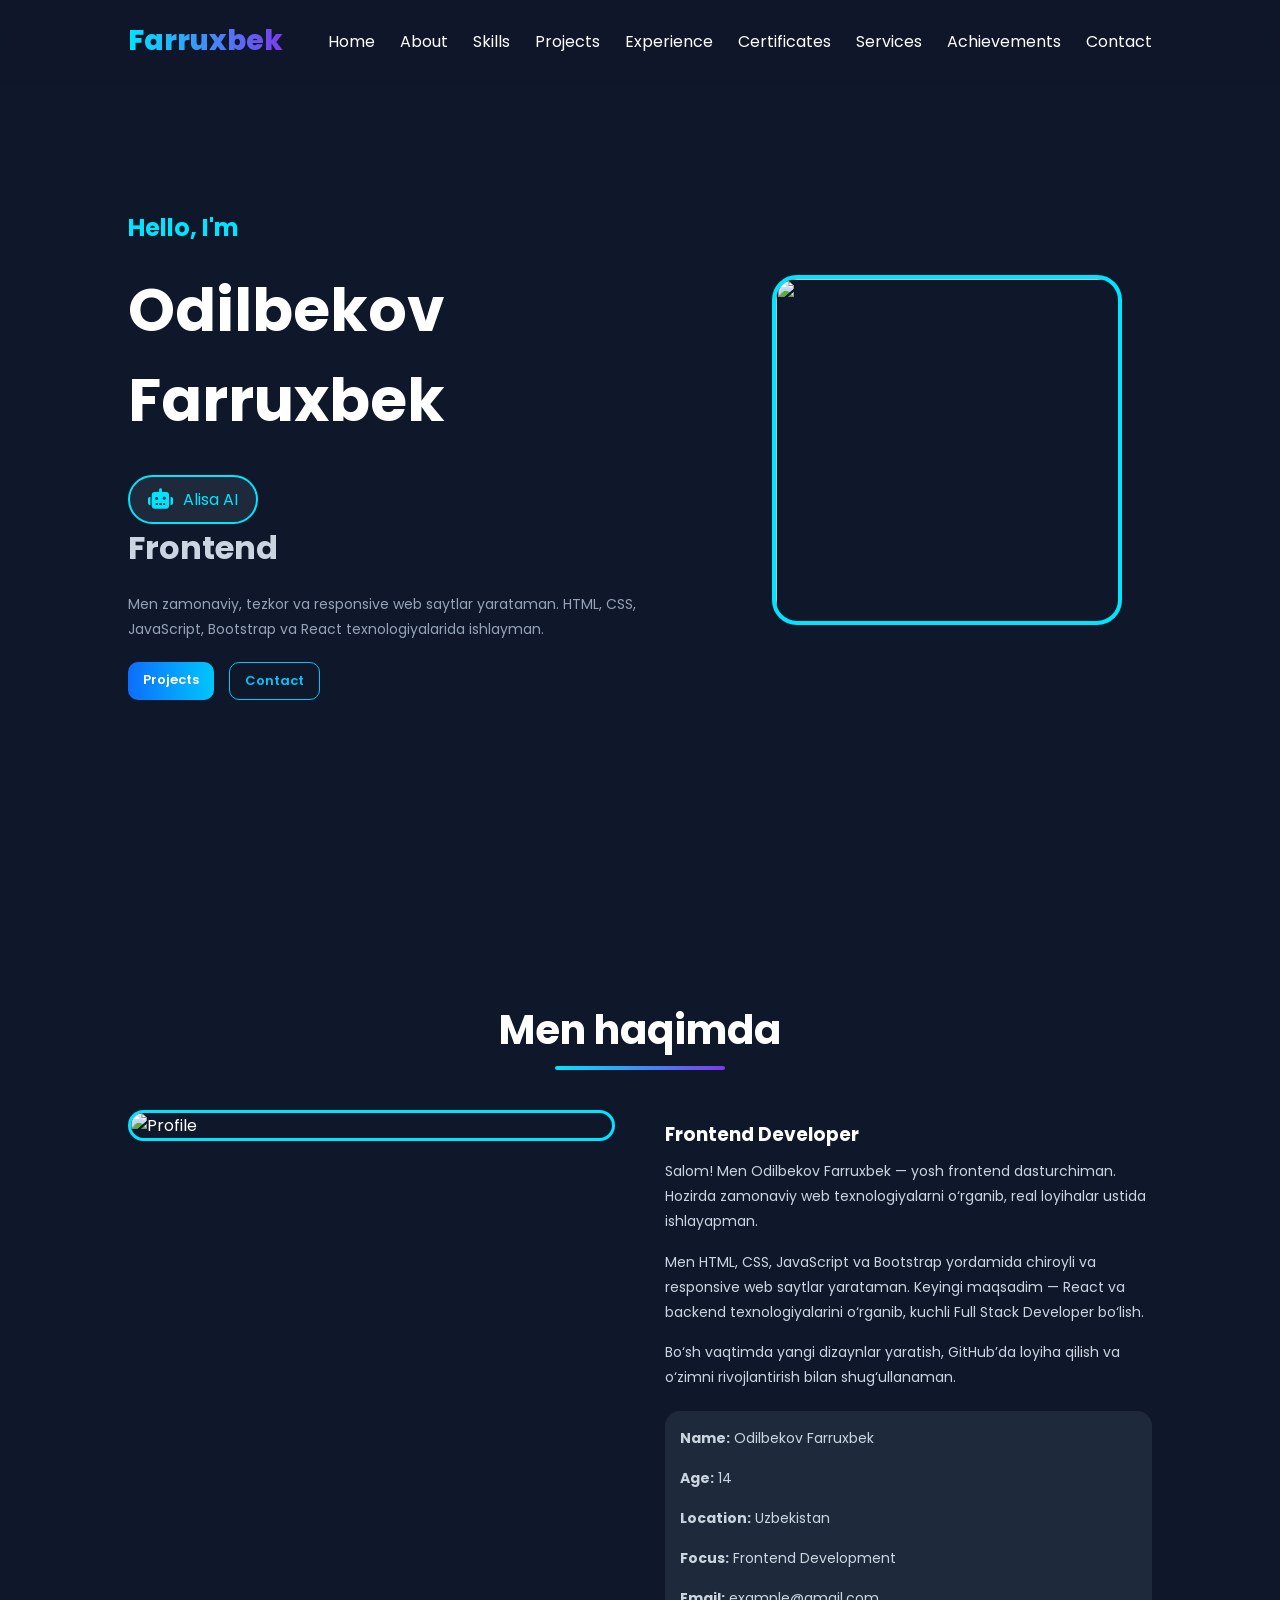
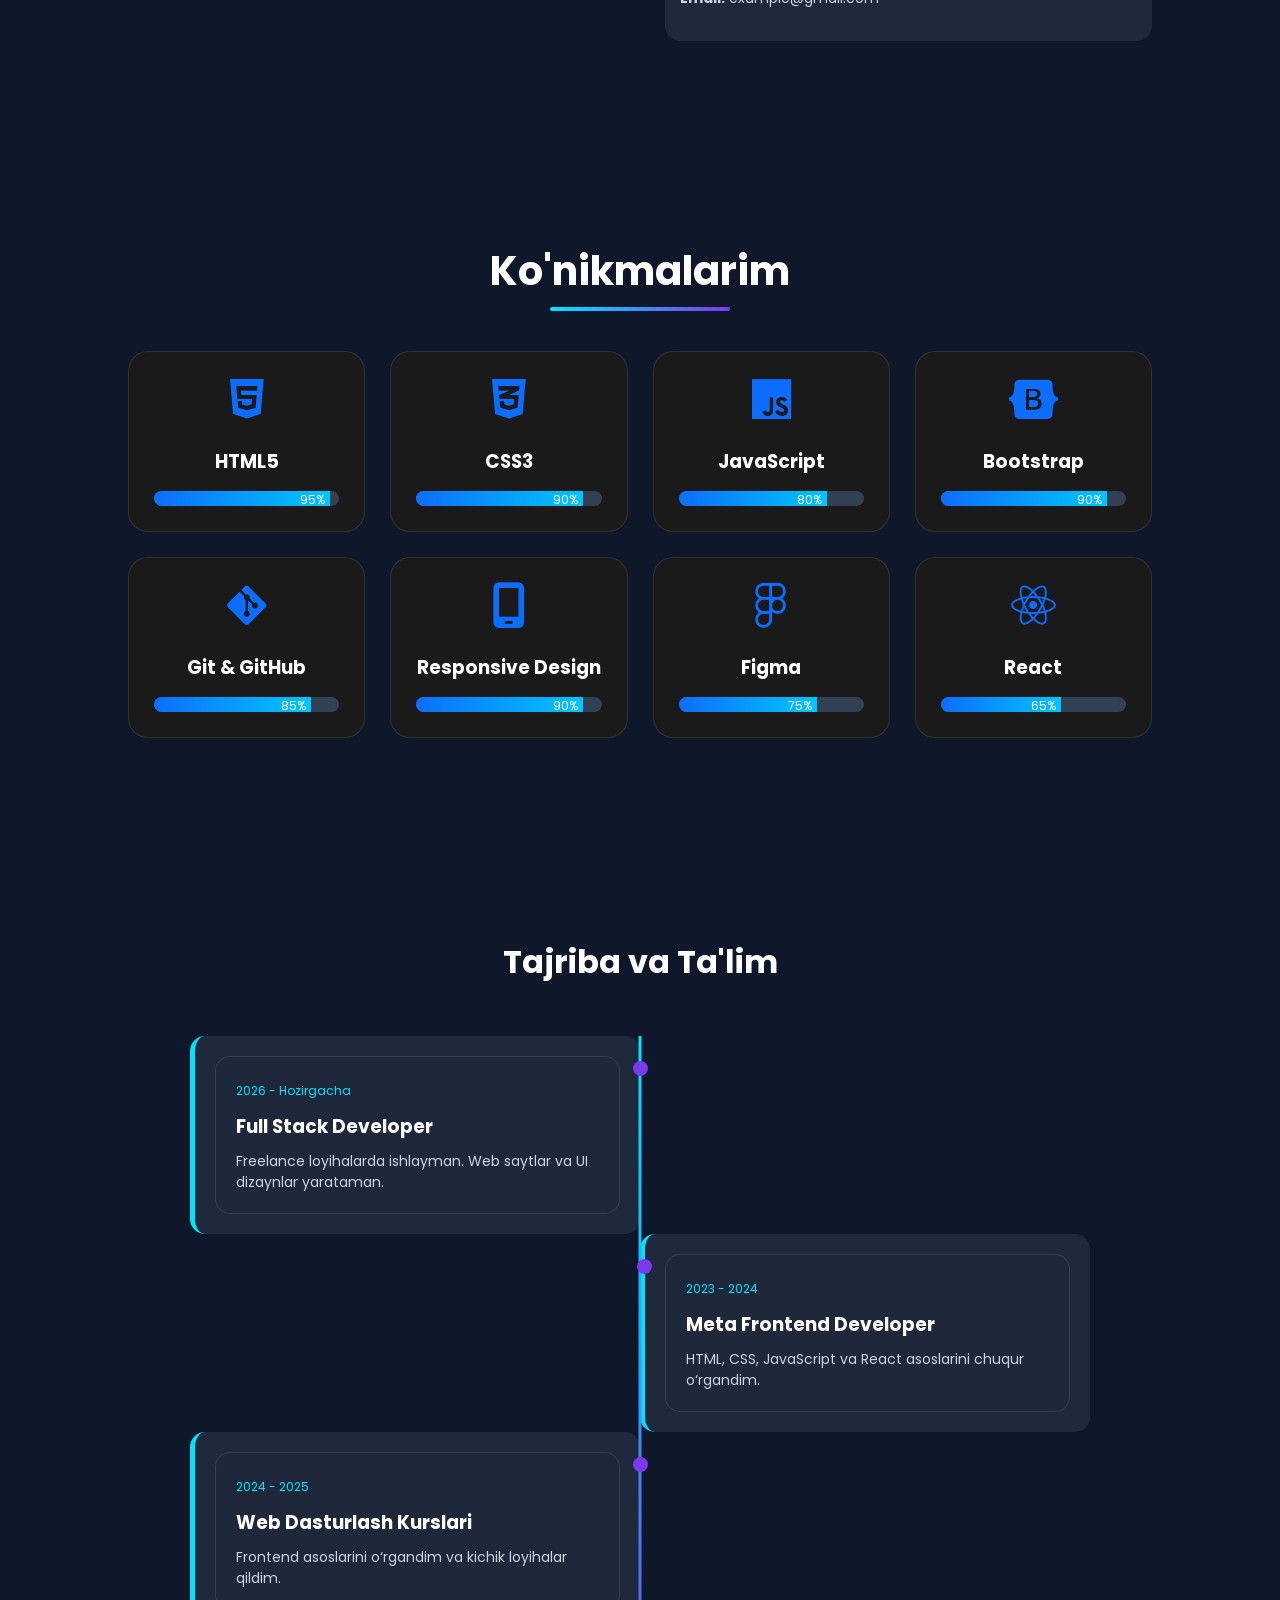
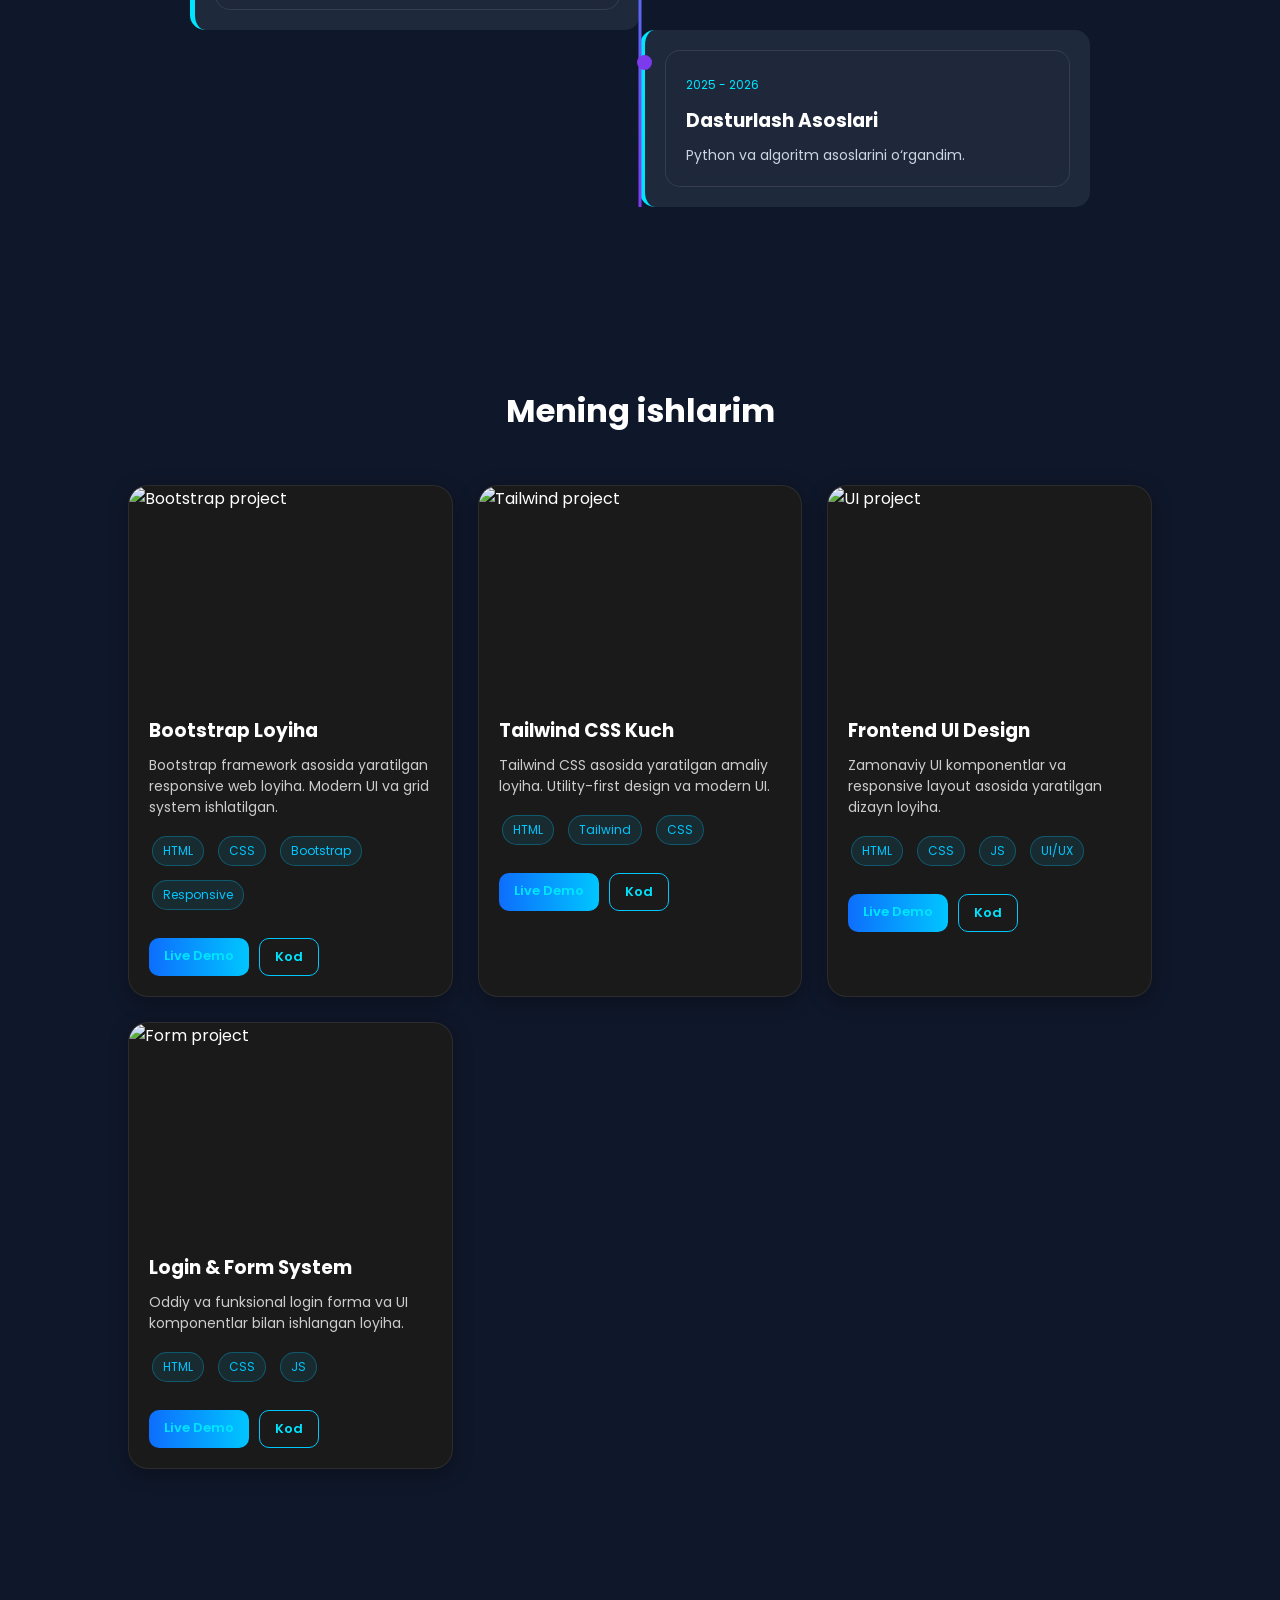
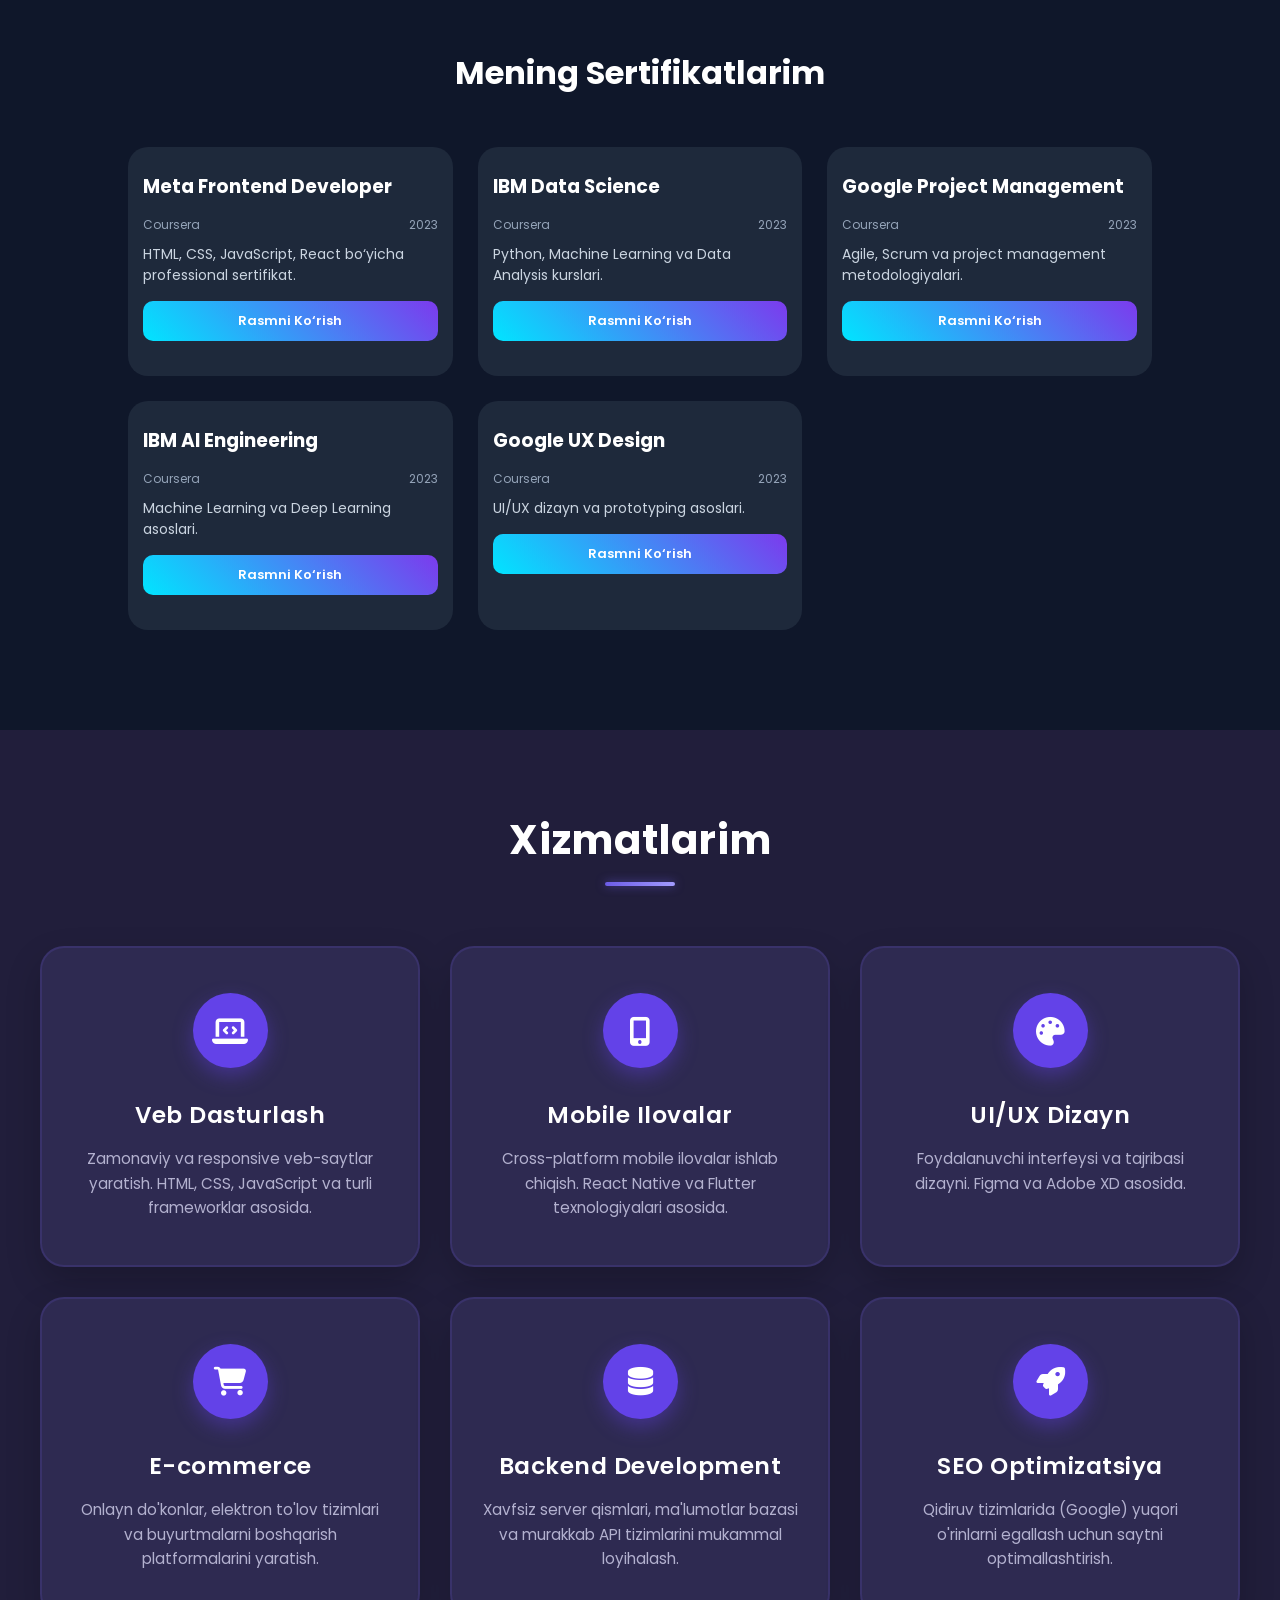
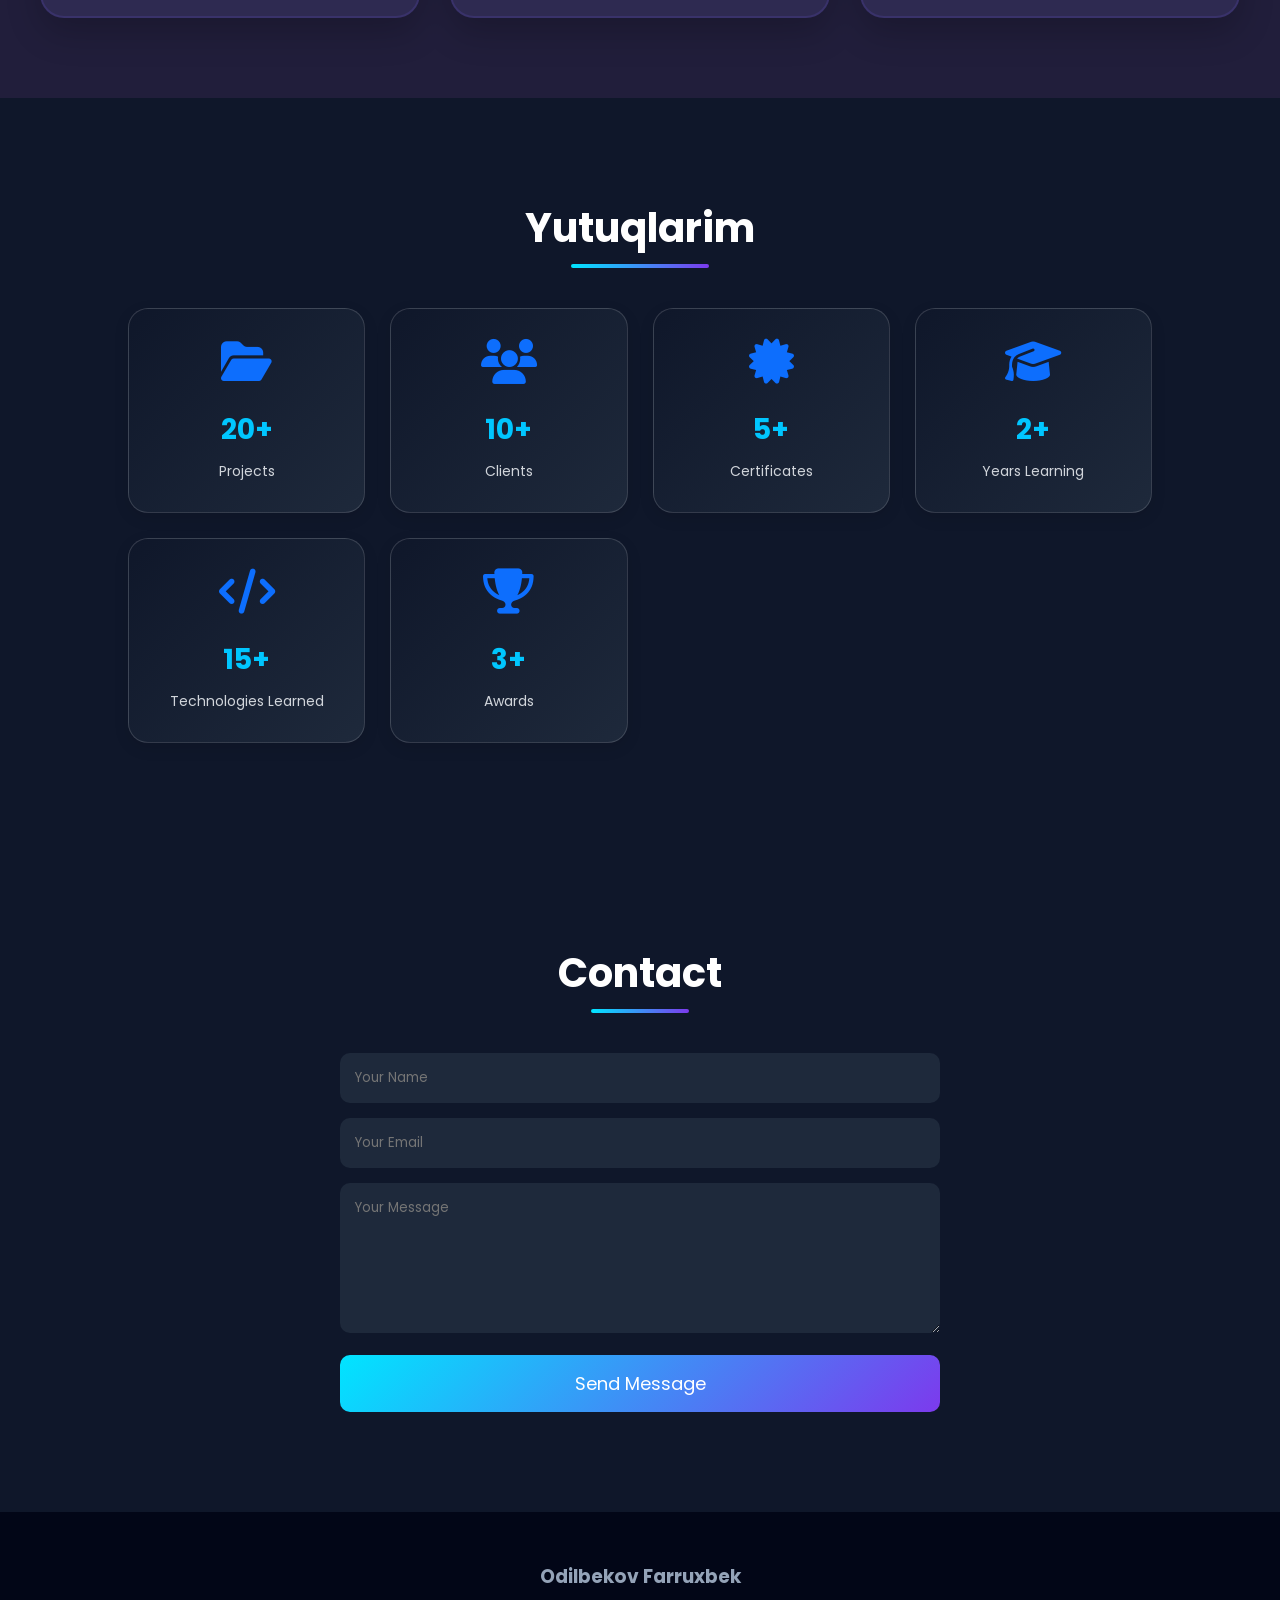
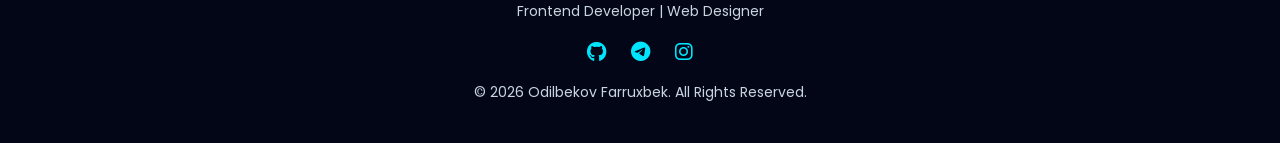
==== commit 7db206d5: "FarruxbekPortfolio" ====
--- a/index.html
+++ b/index.html
@@ -1,4 +1,3 @@
-
 <!DOCTYPE html>
 <html lang="uz">
 <head>
@@ -133,10 +132,7 @@
 
 </section>
 
-<section id="skills">
-
-```
-<div class="section-title">
+<section id="skills"><div class="section-title">
     <h2>Ko'nikmalarim</h2>
 </div>
 
@@ -207,7 +203,6 @@
     </div>
 
 </div>
-```
 
 </section>
 
@@ -282,9 +277,7 @@
                 <span>CSS</span>
                 <span>Bootstrap</span>
                 <span>Responsive</span>
-            </div>
-
-            <div class="buttons">
+            </div><div class="buttons">
                 <a href="https://farruxbek23.github.io/Bootstrap-loyiha/" target="_blank" class="btn">Live Demo</a>
                 <a href="https://github.com/Farruxbek23/Bootstrap-loyiha" target="_blank" class="btn-outline">Kod</a>
             </div>
@@ -391,7 +384,6 @@
 
     <!-- 1 -->
     <div class="cert-card">
-        <img src="https://images.credly.com/images/8d0e8a0d-ibm-backend.jpg" alt="cert">
 
         <h3>Meta Frontend Developer</h3>
 
@@ -409,7 +401,6 @@
 
     <!-- 2 -->
     <div class="cert-card">
-        <img src="https://images.credly.com/images/ibm-data-science.jpg">
 
         <h3>IBM Data Science</h3>
 
@@ -427,7 +418,6 @@
 
     <!-- 3 -->
     <div class="cert-card">
-        <img src="https://images.credly.com/images/google-project-management.jpg">
 
         <h3>Google Project Management</h3>
 
@@ -436,16 +426,13 @@
             <span>2023</span>
         </div>
 
-        <p>Agile, Scrum va project management metodologiyalari.</p>
-
-        <a href="https://www.coursera.org/account/accomplishments/specialization/certificate/1I429QR65LH9" target="_blank" class="btn">
+        <p>Agile, Scrum va project management metodologiyalari.</p><a href="https://www.coursera.org/account/accomplishments/specialization/certificate/1I429QR65LH9" target="_blank" class="btn">
             Rasmni Ko‘rish
         </a>
     </div>
 
     <!-- 4 -->
     <div class="cert-card">
-        <img src="https://images.credly.com/images/ibm-ai-engineering.jpg">
 
         <h3>IBM AI Engineering</h3>
 
@@ -463,7 +450,6 @@
 
     <!-- 5 -->
     <div class="cert-card">
-        <img src="https://images.credly.com/images/google-ux-design.jpg">
 
         <h3>Google UX Design</h3>
 
@@ -557,9 +543,7 @@
             <i class="fas fa-folder-open achievement-icon"></i>
             <h3>20+</h3>
             <p>Projects</p>
-        </div>
-
-        <div class="achievement-card">
+        </div><div class="achievement-card">
             <i class="fas fa-users achievement-icon"></i>
             <h3>10+</h3>
             <p>Clients</p>
@@ -654,6 +638,4 @@
 <script src="script.js"></script>
 
 </body>
-</html>
-
-
+</html>
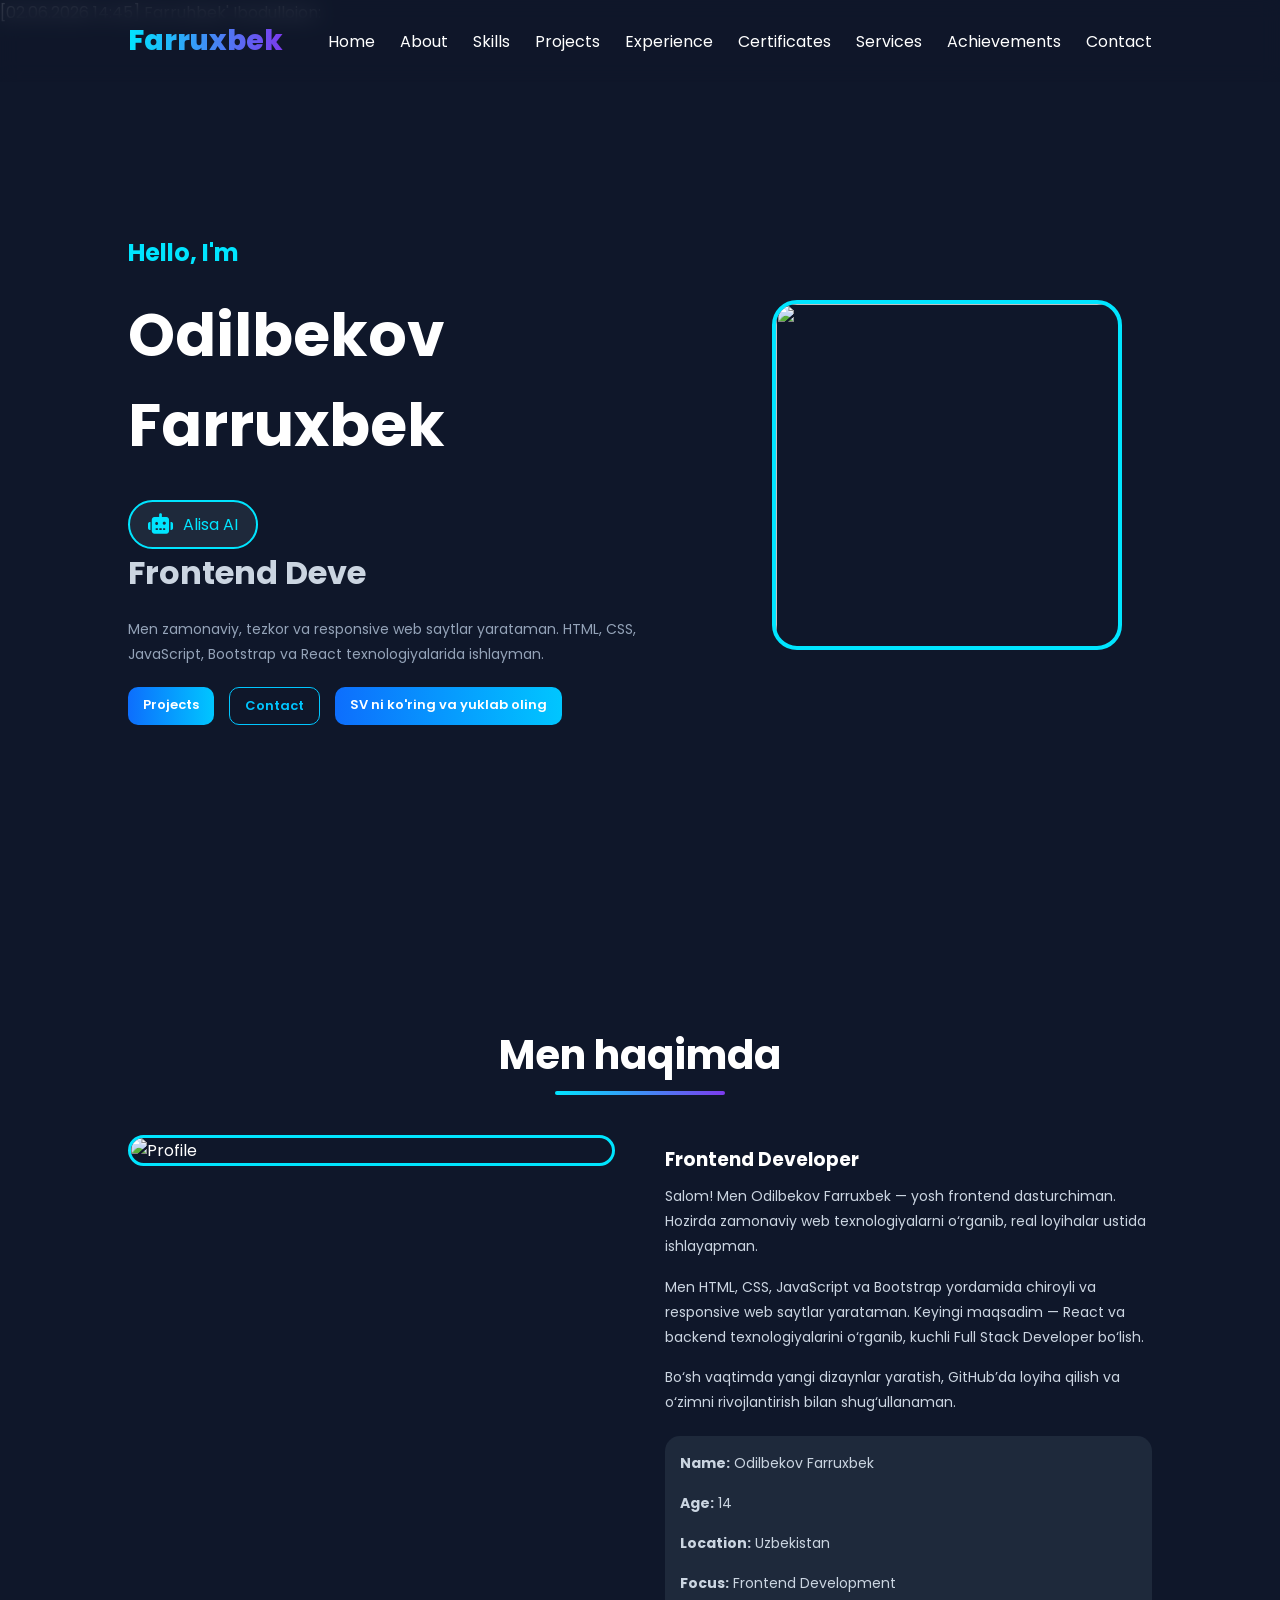
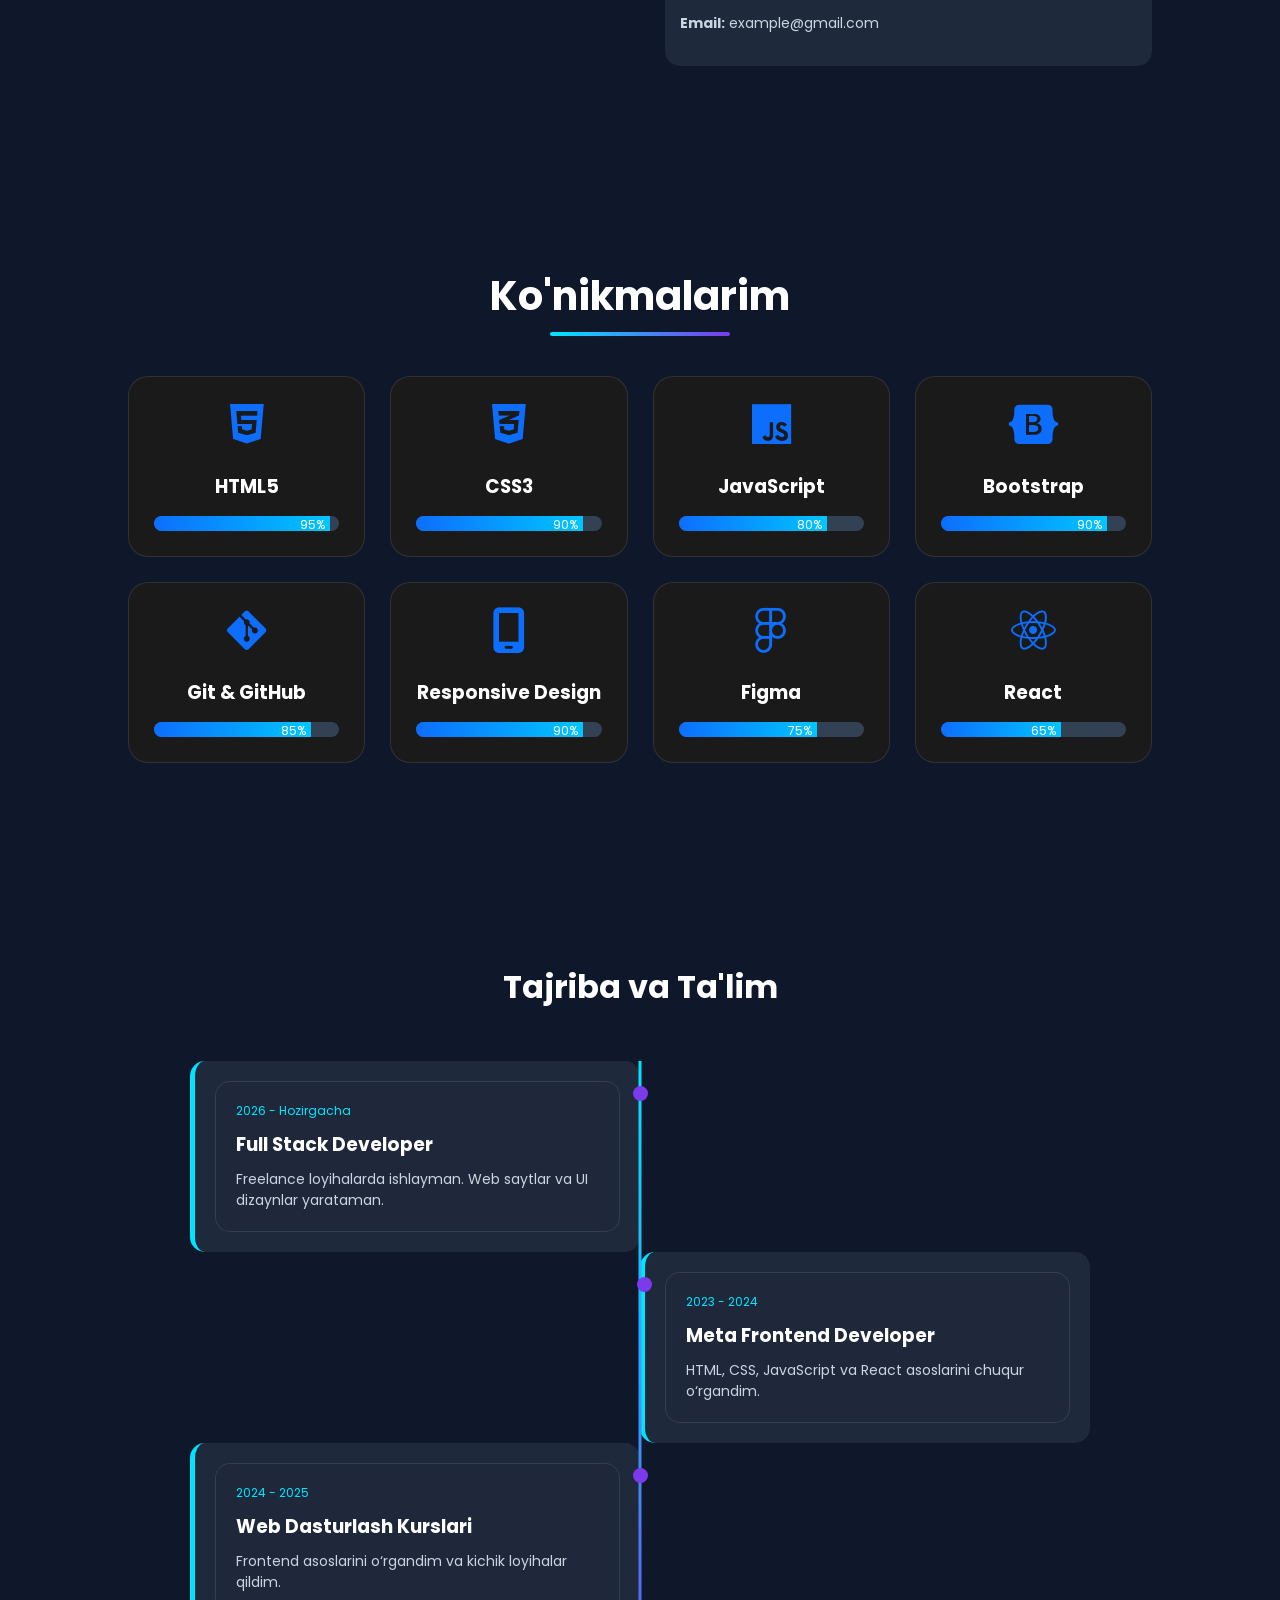
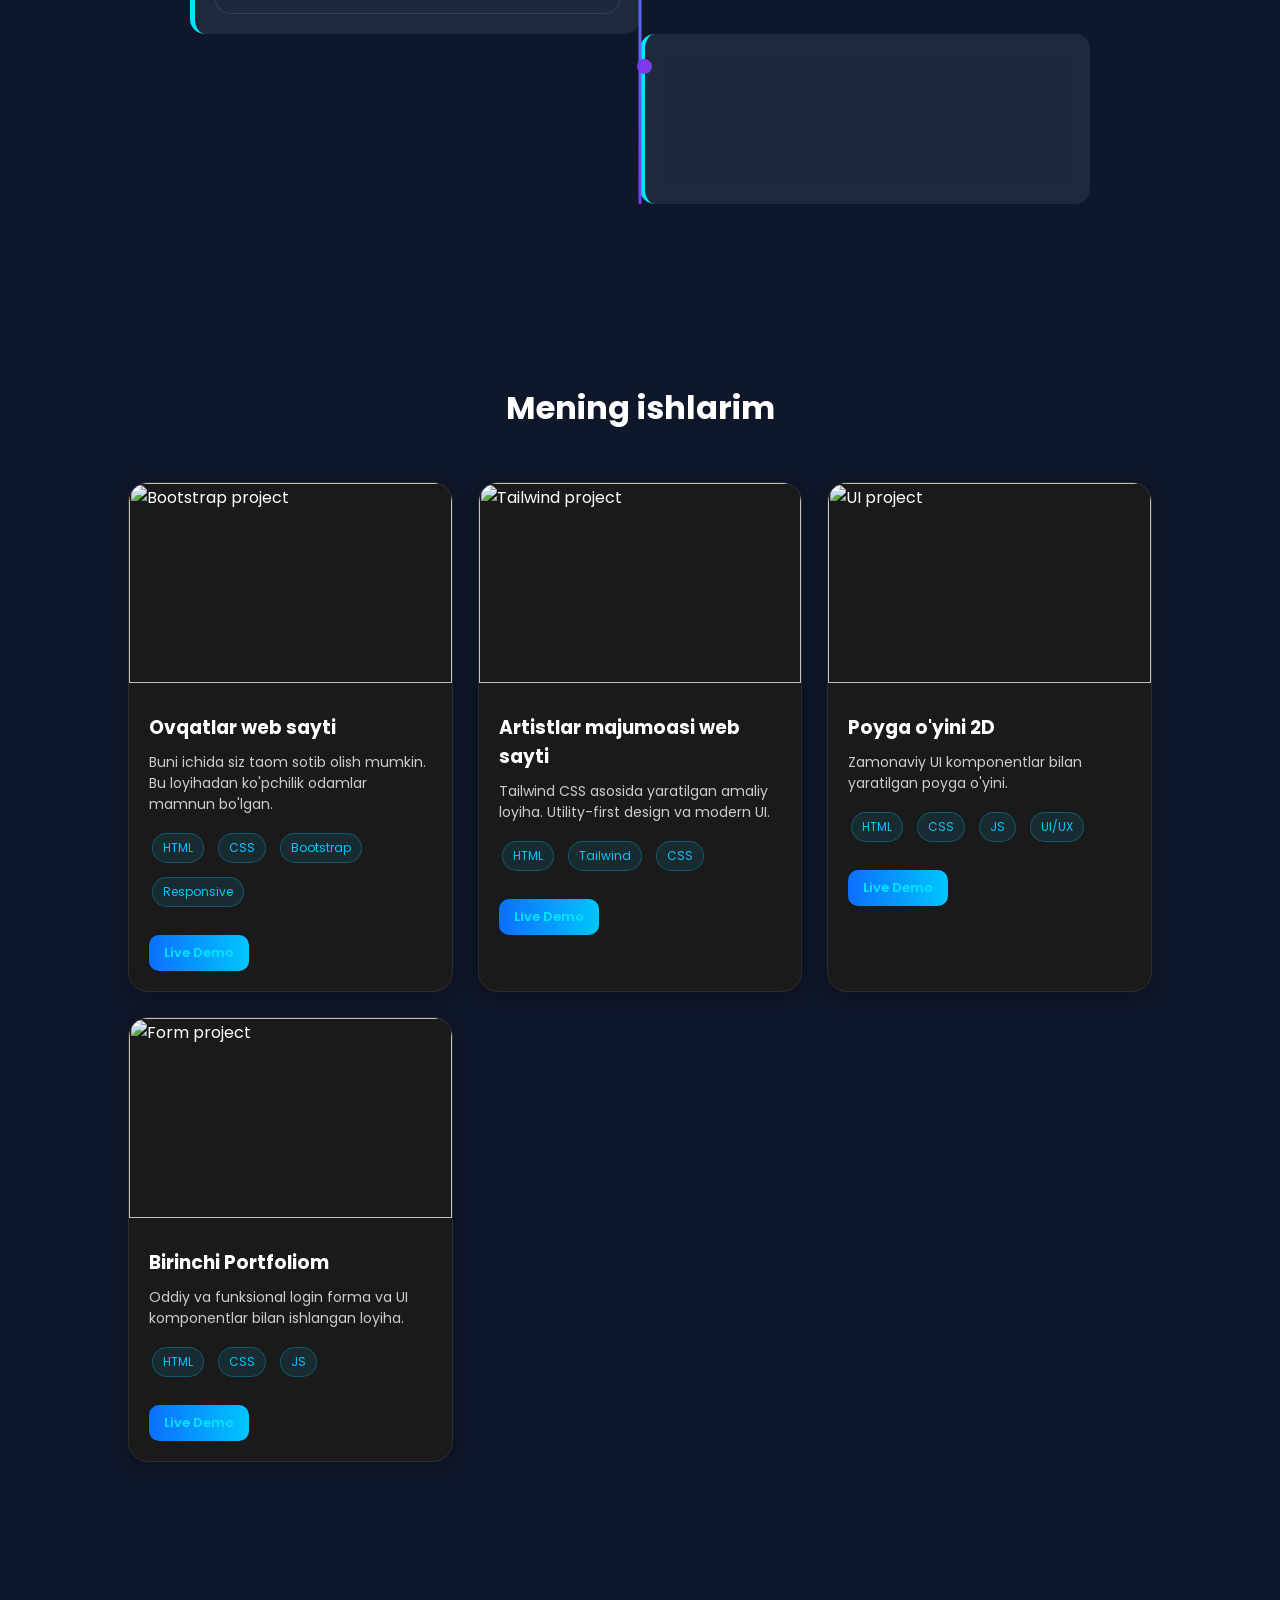
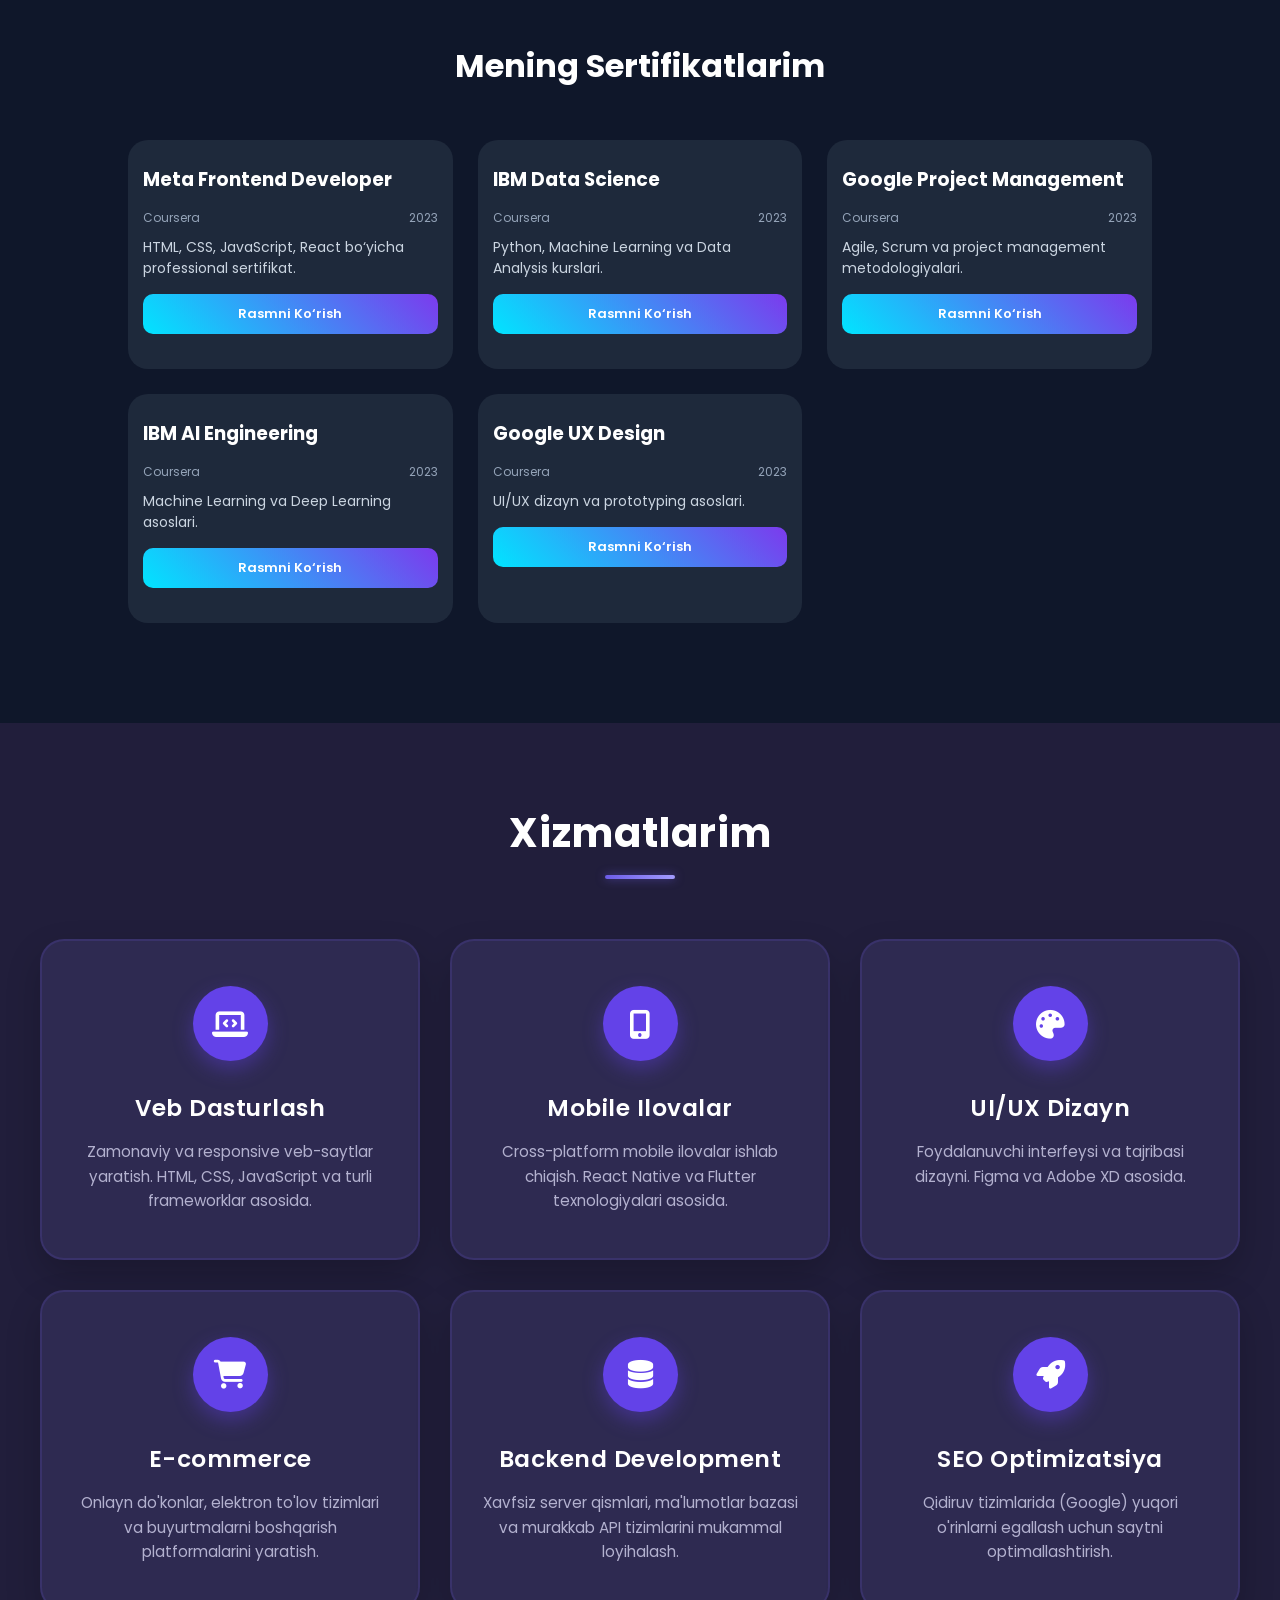
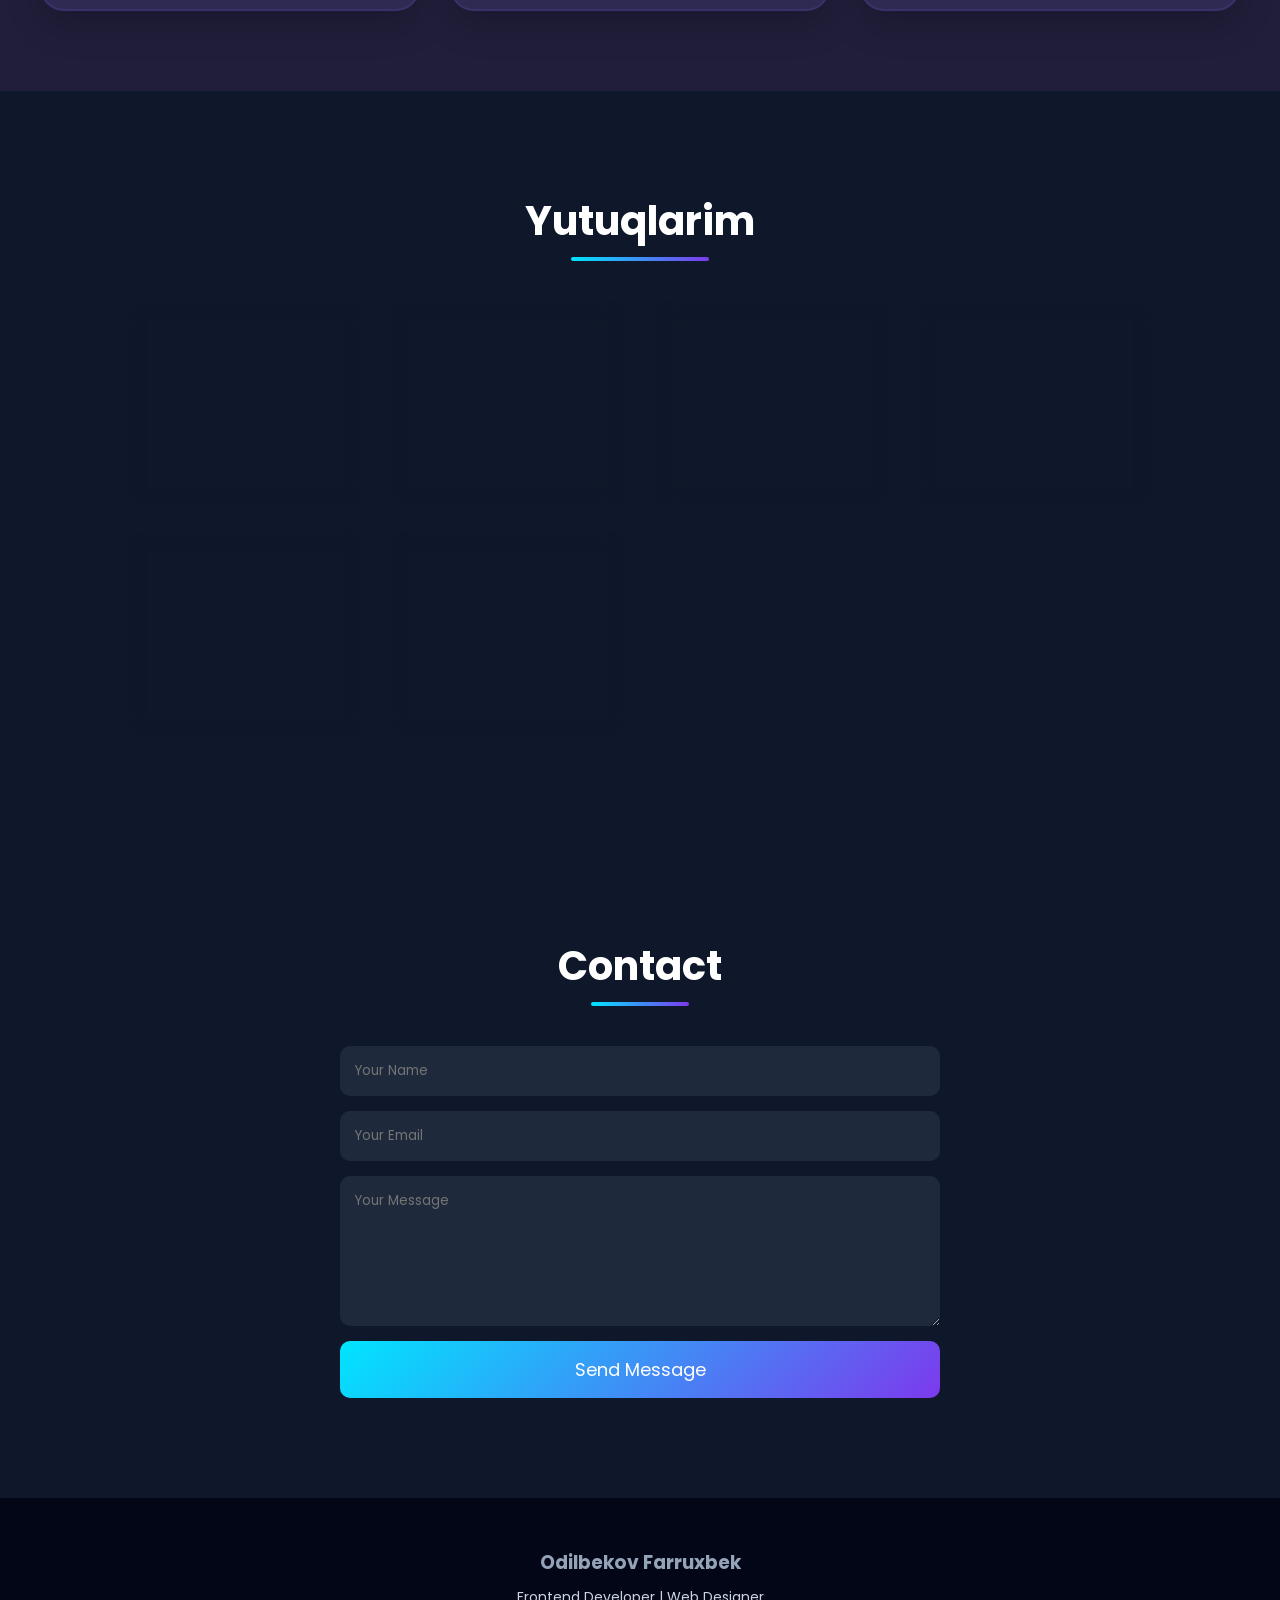
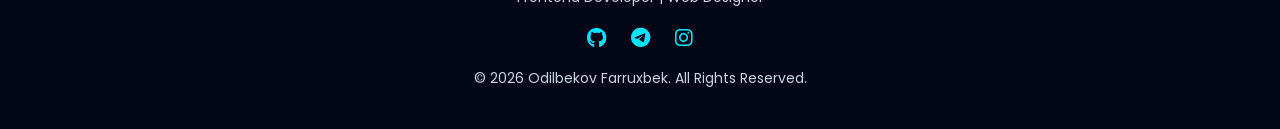
==== commit ed0aefc0: "Mening Portfoliom tayyor" ====
--- a/index.html
+++ b/index.html
@@ -1,4 +1,4 @@
-<!DOCTYPE html>
+[02.06.2026 14:45] Farruhbek' Ibodullojon: <!DOCTYPE html>
 <html lang="uz">
 <head>
 <meta charset="UTF-8">
@@ -72,6 +72,8 @@
             <a href="#projects" class="btn">Projects</a>
 
             <a href="#contact" class="btn-outline">Contact</a>
+                        <a href="cv.html" class="btn">SV ni ko'ring va yuklab oling</a>
+
 
         </div>
 
@@ -80,7 +82,6 @@
     <div class="hero-image">
 
 <img src="https://images.unsplash.com/photo-1517336714731-489689fd1ca8?auto=format&fit=crop&w=800&q=80" alt="">
-    </div>
 
 </section>
 
@@ -153,8 +154,7 @@
             <div class="progress-bar" style="width:90%">90%</div>
         </div>
     </div>
-
-    <div class="skill-card">
+ <div class="skill-card">
         <i class="fa-brands fa-js"></i>
         <h3>JavaScript</h3>
         <div class="progress">
@@ -254,7 +254,6 @@
 
 </section>
 <section id="projects" class="projects">
-
 <h2 class="section-title">Mening ishlarim</h2>
 
 <div class="project-grid">
@@ -266,10 +265,10 @@
 
         <div class="project-content">
 
-            <h3>Bootstrap Loyiha</h3>
+            <h3>Ovqatlar web sayti</h3>
 
             <p>
-                Bootstrap framework asosida yaratilgan responsive web loyiha. Modern UI va grid system ishlatilgan.
+                Buni ichida siz taom sotib olish mumkin. Bu loyihadan ko'pchilik odamlar mamnun bo'lgan.
             </p>
 
             <div class="tags">
@@ -278,8 +277,7 @@
                 <span>Bootstrap</span>
                 <span>Responsive</span>
             </div><div class="buttons">
-                <a href="https://farruxbek23.github.io/Bootstrap-loyiha/" target="_blank" class="btn">Live Demo</a>
-                <a href="https://github.com/Farruxbek23/Bootstrap-loyiha" target="_blank" class="btn-outline">Kod</a>
+                <a href="index1.html" target="_blank" class="btn">Live Demo</a>
             </div>
 
         </div>
@@ -293,21 +291,19 @@
 
         <div class="project-content">
 
-            <h3>Tailwind CSS Kuch</h3>
+            <h3>Artistlar majumoasi web sayti</h3>
 
             <p>
                 Tailwind CSS asosida yaratilgan amaliy loyiha. Utility-first design va modern UI.
             </p>
-
-            <div class="tags">
+ <div class="tags">
                 <span>HTML</span>
                 <span>Tailwind</span>
                 <span>CSS</span>
             </div>
 
             <div class="buttons">
-                <a href="#" class="btn">Live Demo</a>
-                <a href="https://github.com/Farruxbek23/Tailwindcss-kuchi" target="_blank" class="btn-outline">Kod</a>
+                <a href="index2.html" target="_blank" class="btn">Live Demo</a>
             </div>
 
         </div>
@@ -321,10 +317,10 @@
 
         <div class="project-content">
 
-            <h3>Frontend UI Design</h3>
+            <h3>Poyga o'yini 2D</h3>
 
             <p>
-                Zamonaviy UI komponentlar va responsive layout asosida yaratilgan dizayn loyiha.
+                Zamonaviy UI komponentlar bilan yaratilgan poyga o'yini.
             </p>
 
             <div class="tags">
@@ -335,8 +331,7 @@
             </div>
 
             <div class="buttons">
-                <a href="#" class="btn">Live Demo</a>
-                <a href="#" class="btn-outline">Kod</a>
+                <a href="index3.html" target="_blank" class="btn">Live Demo</a>
             </div>
 
         </div>
@@ -350,7 +345,7 @@
 
         <div class="project-content">
 
-            <h3>Login & Form System</h3>
+            <h3>Birinchi Portfoliom</h3>
 
             <p>
                 Oddiy va funksional login forma va UI komponentlar bilan ishlangan loyiha.
@@ -363,8 +358,7 @@
             </div>
 
             <div class="buttons">
-                <a href="#" class="btn">Live Demo</a>
-                <a href="#" class="btn-outline">Kod</a>
+                <a href="index4.html" target="_blank" class="btn">Live Demo</a>
             </div>
 
         </div>
@@ -452,8 +446,7 @@
     <div class="cert-card">
 
         <h3>Google UX Design</h3>
-
-        <div class="meta">
+ <div class="meta">
             <span>Coursera</span>
             <span>2023</span>
         </div>
@@ -566,8 +559,7 @@
             <h3>15+</h3>
             <p>Technologies Learned</p>
         </div>
-
-        <div class="achievement-card">
+ <div class="achievement-card">
             <i class="fas fa-trophy achievement-icon"></i>
             <h3>3+</h3>
             <p>Awards</p>
--- a/style.css
+++ b/style.css
@@ -1362,3 +1362,25 @@
 .xizmat-karta:hover::before {
     opacity: 1;
 }
+
+.alisa.speaking{
+    animation: aiPulse 1s infinite;
+}
+
+@keyframes aiPulse{
+
+    0%{
+        transform:scale(1);
+        box-shadow:0 0 0 rgba(0,229,255,0.5);
+    }
+
+    50%{
+        transform:scale(1.08);
+        box-shadow:0 0 25px rgba(0,229,255,0.8);
+    }
+
+    100%{
+        transform:scale(1);
+        box-shadow:0 0 0 rgba(0,229,255,0.5);
+    }
+}
